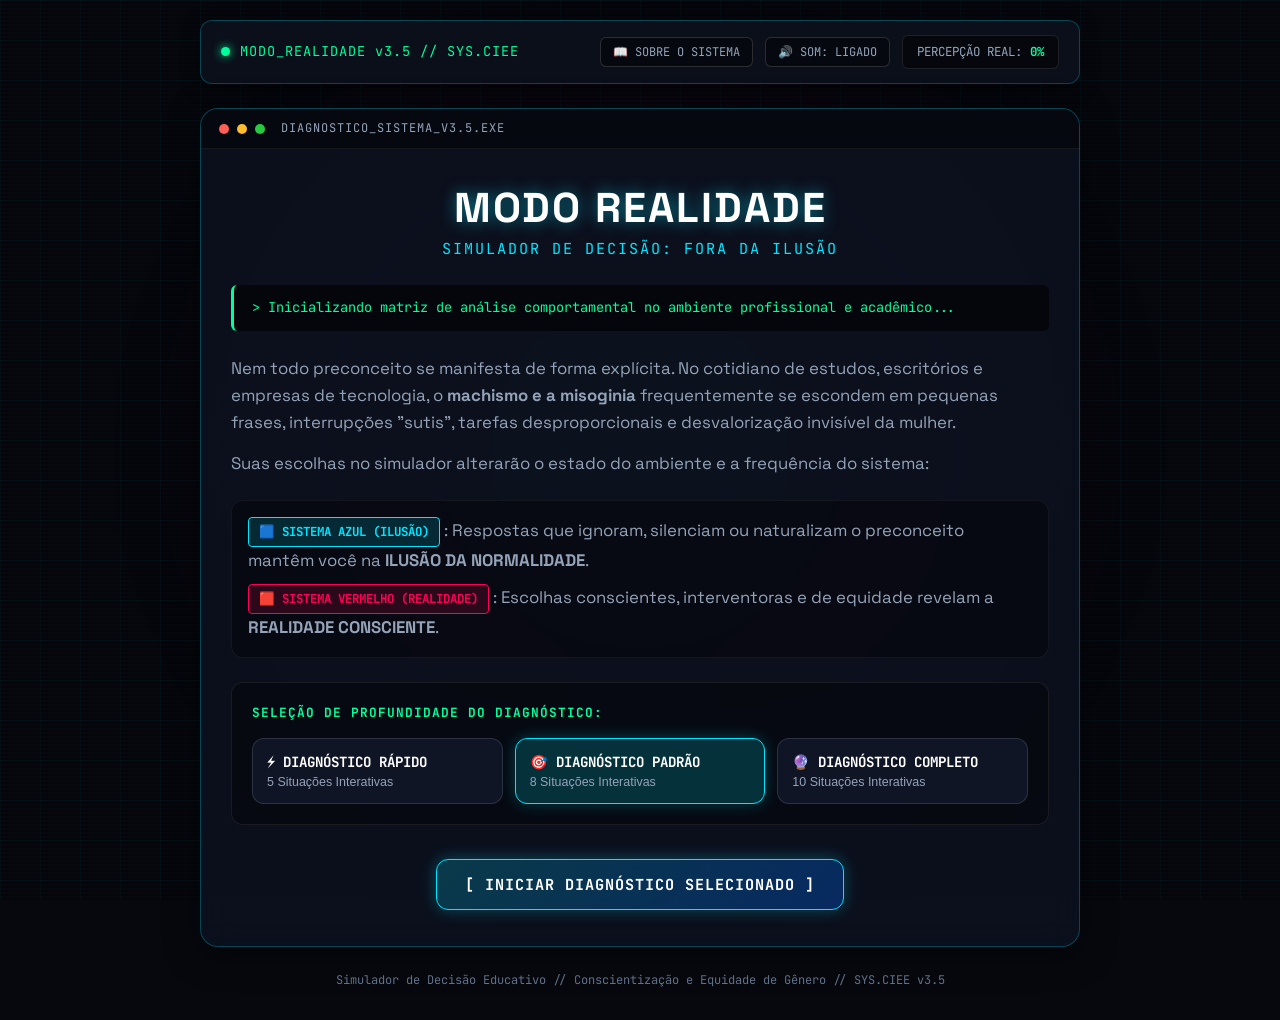
==== index.html @ 6f7c668b "Versão 1.0" ====
<!DOCTYPE html>
<html lang="pt-BR">
<head>
    <meta charset="UTF-8">
    <meta name="viewport" content="width=device-width, initial-scale=1.0">
    <title>Modo Realidade // Simulador de Decisão: Fora da Ilusão</title>
    <meta name="description" content="Simulador educativo de decisão sobre preconceito e violência de gênero no trabalho, estudo e tecnologia. Desperte sua percepção sobre atitudes invisíveis do cotidiano.">
    <!-- Google Fonts para tipografia cyber e leitura de alta precisão -->
    <link rel="preconnect" href="https://fonts.googleapis.com">
    <link rel="preconnect" href="https://fonts.gstatic.com" crossorigin>
    <link href="https://fonts.googleapis.com/css2?family=JetBrains+Mono:ital,wght@0,300;0,500;0,700;1,400&family=Space+Grotesk:wght@400;600;700&display=swap" rel="stylesheet">
    <link rel="stylesheet" href="style.css">
</head>
<body class="mode-default">
    <!-- Efeitos Especiais Cyber de Fundo: Grid Neon & Ambient Blur -->
    <div class="cyber-grid" aria-hidden="true"></div>
    <div class="scanlines" aria-hidden="true"></div>
    <div class="ambient-glow" id="ambientGlow" aria-hidden="true"></div>

    <!-- Container Principal do Sistema -->
    <div class="system-container">
        
        <!-- Barra Superior de Controle do Sistema -->
        <header class="system-header">
            <div class="system-brand">
                <span class="status-dot"></span>
                <span class="system-title">MODO_REALIDADE v3.5 // SYS.CIEE</span>
            </div>
            
            <div class="system-controls">
                <button id="docsToggleBtn" class="cyber-btn-sm docs-btn" title="Abrir Documentação do Sistema">
                    <span class="icon">📖</span> <span class="label">SOBRE O SISTEMA</span>
                </button>
                <button id="soundToggle" class="cyber-btn-sm" title="Alternar efeitos sonoros">
                    <span class="icon">🔊</span> <span id="soundLabel">SOM: LIGADO</span>
                </button>
                <div class="perception-meter-mini" title="Indicador em tempo real do nível de consciência">
                    <span class="meter-label">PERCEPÇÃO REAL:</span>
                    <span id="headerPerceptionVal" class="meter-value">0%</span>
                </div>
            </div>
        </header>

        <!-- TELA 1: TELA INICIAL / TERMINAL DE BOOT -->
        <section id="bootScreen" class="screen active">
            <div class="cyber-card intro-card">
                <div class="card-header-bar">
                    <span class="terminal-dot red"></span>
                    <span class="terminal-dot yellow"></span>
                    <span class="terminal-dot green"></span>
                    <span class="card-title-code">DIAGNOSTICO_SISTEMA_V3.5.EXE</span>
                </div>
                
                <div class="intro-body">
                    <div class="glitch-title-wrapper">
                        <h1 class="main-title">MODO REALIDADE</h1>
                        <p class="subtitle">SIMULADOR DE DECISÃO: FORA DA ILUSÃO</p>
                    </div>

                    <div class="terminal-log">
                        <p class="log-line typing-text" id="typewriterTarget">
                            > Inicializando matriz de análise comportamental no ambiente profissional e acadêmico...
                        </p>
                    </div>

                    <div class="intro-text">
                        <p>
                            Nem todo preconceito se manifesta de forma explícita. No cotidiano de estudos, escritórios e empresas de tecnologia, o <strong>machismo e a misoginia</strong> frequentemente se escondem em pequenas frases, interrupções "sutis", tarefas desproporcionais e desvalorização invisível da mulher.
                        </p>
                        <p>
                            Suas escolhas no simulador alterarão o estado do ambiente e a frequência do sistema:
                        </p>
                        <ul class="intro-rules-list">
                            <li><span class="badge-blue">🟦 SISTEMA AZUL (ILUSÃO)</span> : Respostas que ignoram, silenciam ou naturalizam o preconceito mantêm você na <strong>ILUSÃO DA NORMALIDADE</strong>.</li>
                            <li><span class="badge-red">🟥 SISTEMA VERMELHO (REALIDADE)</span> : Escolhas conscientes, interventoras e de equidade revelam a <strong>REALIDADE CONSCIENTE</strong>.</li>
                        </ul>
                    </div>

                    <!-- Seletor do Modo de Diagnóstico -->
                    <div class="mode-selector-wrapper">
                        <span class="selector-label">SELEÇÃO DE PROFUNDIDADE DO DIAGNÓSTICO:</span>
                        <div class="mode-options-grid">
                            <button class="mode-btn" data-count="5">
                                <span class="mode-title">⚡ DIAGNÓSTICO RÁPIDO</span>
                                <span class="mode-desc">5 Situações Interativas</span>
                            </button>
                            <button class="mode-btn active" data-count="8">
                                <span class="mode-title">🎯 DIAGNÓSTICO PADRÃO</span>
                                <span class="mode-desc">8 Situações Interativas</span>
                            </button>
                            <button class="mode-btn" data-count="10">
                                <span class="mode-title">🔮 DIAGNÓSTICO COMPLETO</span>
                                <span class="mode-desc">10 Situações Interativas</span>
                            </button>
                        </div>
                    </div>

                    <div class="action-wrapper">
                        <button id="startBtn" class="cyber-btn primary-btn glow-effect">
                            [ INICIAR DIAGNÓSTICO SELECIONADO ]
                        </button>
                    </div>
                </div>
            </div>
        </section>

        <!-- TELA 2: SEQUÊNCIA DE CENÁRIOS INTERATIVOS -->
        <section id="simulatorScreen" class="screen">
            <!-- Barra de Progresso Superior Detalhada -->
            <div class="scenario-progress-bar">
                <div class="progress-info">
                    <span id="scenarioTracker" class="tracker-badge">SITUAÇÃO 1 DE 8</span>
                    <span id="perceptionStatusText" class="perception-badge">NÍVEL DE PERCEPÇÃO ATUAL: 0%</span>
                </div>
                <div class="progress-track">
                    <div id="progressFill" class="progress-fill" style="width: 12.5%;"></div>
                </div>
            </div>

            <!-- Card Principal da Situação -->
            <div class="cyber-card scenario-card" id="scenarioCard">
                <div class="card-header-bar">
                    <span class="scenario-tag" id="scenarioCategory">#REUNIÃO_DE_TECH</span>
                    <span class="scenario-id" id="scenarioIdCode">SIM_CASE_01</span>
                </div>

                <div class="scenario-body">
                    <h2 class="scenario-title" id="scenarioTitle">Ideia Desvalorizada na Reunião</h2>
                    
                    <div class="context-box">
                        <span class="context-icon">👁️‍🗨️</span>
                        <p id="scenarioContext" class="context-text">
                            Carregando contexto...
                        </p>
                    </div>

                    <div class="problem-box">
                        <span class="problem-label">FALA / ATITUDE EM FOCO:</span>
                        <p id="scenarioSpeech" class="problem-speech">
                            Carregando fala problemática...
                        </p>
                    </div>

                    <div class="options-container">
                        <p class="options-instruction">COMO VOCÊ REAGE OU INTERPRETA ESTA SITUAÇÃO?</p>
                        <div id="optionsList" class="options-grid">
                            <!-- Inserido dinamicamente via JS -->
                        </div>
                    </div>
                </div>
            </div>

            <!-- Painel / Drawer de Feedback Imediato Refinado -->
            <div id="feedbackDrawer" class="feedback-drawer hidden" aria-live="polite">
                <div class="feedback-content">
                    <div class="feedback-header" id="feedbackHeader">
                        <span id="feedbackVerdictBadge" class="verdict-badge">SISTEMA ATUALIZADO</span>
                        <span id="feedbackConceptBadge" class="concept-badge">CONCEITO: MANSPLAINING</span>
                    </div>

                    <h3 id="feedbackTitle" class="feedback-title">Análise da Decisão</h3>
                    <p id="feedbackText" class="feedback-description">
                        Explicação detalhada...
                    </p>

                    <div class="concept-educational-box">
                        <div class="concept-educational-header">
                            <span class="concept-icon">💡</span>
                            <strong>ENTENDA O CONCEITO ENVOLVIDO:</strong>
                        </div>
                        <p id="feedbackConceptExplanation">Explicação do conceito...</p>
                    </div>

                    <div class="feedback-actions">
                        <button id="nextScenarioBtn" class="cyber-btn next-btn">
                            [ AVANÇAR PARA A PRÓXIMA SITUAÇÃO ➔ ]
                        </button>
                    </div>
                </div>
            </div>
        </section>

        <!-- TELA 3: RELATÓRIO FINAL DE CONSCIÊNCIA -->
        <section id="resultScreen" class="screen">
            <div class="cyber-card result-card">
                <div class="card-header-bar">
                    <span class="terminal-dot red"></span>
                    <span class="terminal-dot yellow"></span>
                    <span class="terminal-dot green"></span>
                    <span class="card-title-code">RELATORIO_FINAL_DE_CONSCIENCIA.LOG</span>
                </div>

                <div class="result-body">
                    <h2 class="result-main-title">DIAGNÓSTICO COMPLETO DO SISTEMA</h2>

                    <!-- Indicador Circular de Consciência -->
                    <div class="score-display-wrapper">
                        <div class="gauge-circle" id="gaugeCircle">
                            <div class="gauge-inner">
                                <span id="finalScoreVal" class="score-number">0%</span>
                                <span class="score-label">CONSCIÊNCIA REAL</span>
                            </div>
                        </div>
                        <div class="verdict-status-box">
                            <h3 id="finalVerdictTitle" class="verdict-title">CLASSIFICANDO...</h3>
                            <p id="finalVerdictSubtitle" class="verdict-subtitle">
                                Análise final do seu nível de percepção sobre machismo e discriminação invisível.
                            </p>
                        </div>
                    </div>

                    <!-- Frase de Impacto com Destaque Especial -->
                    <div class="impact-quote-box">
                        <span class="quote-icon">“</span>
                        <p id="impactQuote" class="quote-text">
                            "A mudança começa quando paramos de tratar o machismo sutil como algo normal."
                        </p>
                        <span class="quote-icon-end">”</span>
                    </div>

                    <!-- Resumo Elegante dos Conceitos Identificados -->
                    <div class="concepts-summary">
                        <h3>MAPA DE CONCEITOS ANALISADOS NESTE DIAGNÓSTICO:</h3>
                        <div class="concepts-grid" id="conceptsGrid">
                            <!-- Inserido dinamicamente via JS -->
                        </div>
                    </div>

                    <!-- Mensagem Educativa Final Construtiva -->
                    <div class="final-educational-message">
                        <h4>🌱 DIRETRIZES DE TRANSFORMAÇÃO NO DIA A DIA (ESTUDO & TRABALHO):</h4>
                        <ul>
                            <li><strong>Escute e credite:</strong> Garanta que a autoria de ideias femininas seja reconhecida publicamente sem apropriação.</li>
                            <li><strong>Intervenha no machismo recreativo:</strong> Não normalize piadas sexistas ou comentários condescendentes sob o pretexto de "humor".</li>
                            <li><strong>Elimine desvios de função por gênero:</strong> Alterne tarefas administrativas e de suporte de forma igual entre toda a equipe.</li>
                            <li><strong>Avalie por competência real:</strong> Não reduza o mérito de mulheres a "cotas" ou suposições sobre vida pessoal e maternidade.</li>
                        </ul>
                    </div>

                    <div class="result-actions">
                        <button id="restartBtn" class="cyber-btn primary-btn glow-effect">
                            [ 🔄 REINICIAR NOVO DIAGNÓSTICO ]
                        </button>
                        <button id="copySummaryBtn" class="cyber-btn secondary-btn">
                            [ 📋 COPIAR SÍNTESE EDUCATIVA ]
                        </button>
                        <button id="docsResultBtn" class="cyber-btn secondary-btn">
                            [ 📜 DOCUMENTAÇÃO DO PROJETO ]
                        </button>
                    </div>
                </div>
            </div>
        </section>

        <!-- Rodapé do Sistema -->
        <footer class="system-footer">
            <p>Simulador de Decisão Educativo // Conscientização e Equidade de Gênero // SYS.CIEE v3.5</p>
        </footer>

    </div>

    <!-- MODAL DE DOCUMENTAÇÃO INTERNA DO SISTEMA -->
    <div id="docsModal" class="docs-modal-overlay hidden" role="dialog" aria-labelledby="docsModalTitle" aria-modal="true">
        <div class="cyber-card docs-card">
            <div class="card-header-bar">
                <span class="terminal-dot red"></span>
                <span class="terminal-dot yellow"></span>
                <span class="terminal-dot green"></span>
                <span class="card-title-code" id="docsModalTitle">SYS_DOC // DOCUMENTACAO_INTERNA_DO_PROJETO.SYS</span>
                <button id="closeDocsHeaderBtn" class="close-header-btn" title="Fechar documentação">&times;</button>
            </div>

            <div class="docs-body">
                <div class="docs-title-wrapper">
                    <h2 class="docs-main-title">ARQUITETURA & MATRIZ DO SISTEMA</h2>
                    <p class="docs-subtitle">Documentação autoral embutida no simulador interativo Modo Realidade</p>
                </div>

                <div class="docs-grid-container">
                    
                    <!-- Bloco 1: Visão Geral -->
                    <article class="doc-block">
                        <div class="doc-block-header">
                            <span class="doc-icon">🌐</span>
                            <h3>Visão Geral do Projeto</h3>
                        </div>
                        <p class="doc-text">
                            Modo Realidade é um simulador de decisão interativo criado para conscientizar sobre machismo, misoginia e violências invisíveis contra mulheres em contextos de estudo, trabalho e tecnologia. O projeto propõe uma experiência digital em que cada escolha do usuário revela como atitudes aparentemente comuns podem esconder preconceitos naturalizados.
                        </p>
                    </article>

                    <!-- Bloco 2: Tema e Justificativa -->
                    <article class="doc-block">
                        <div class="doc-block-header">
                            <span class="doc-icon">⚖️</span>
                            <h3>Tema e Justificativa</h3>
                        </div>
                        <p class="doc-text">
                            O projeto aborda o combate à violência de gênero com foco em machismo, misoginia e formas sutis de desvalorização da mulher. A proposta foi construída para mostrar que nem toda violência aparece de forma explícita; muitas vezes ela se manifesta em interrupções constantes, descrédito profissional, piadas naturalizadas, exclusão simbólica e outros comportamentos invisibilizados no cotidiano.
                        </p>
                    </article>

                    <!-- Bloco 3: Conceito Criativo -->
                    <article class="doc-block">
                        <div class="doc-block-header">
                            <span class="doc-icon">💡</span>
                            <h3>Conceito Criativo</h3>
                        </div>
                        <p class="doc-text">
                            A experiência utiliza a lógica de ilusão versus realidade para representar o processo de perceber ou ignorar o preconceito. A inspiração visual e simbólica dialoga com universos de ficção científica e com a ideia de despertar para aquilo que antes parecia normal. O foco não está na referência cinematográfica em si, mas no uso dessa metáfora para gerar reflexão.
                        </p>
                    </article>

                    <!-- Bloco 4: Funcionamento do Simulador -->
                    <article class="doc-block">
                        <div class="doc-block-header">
                            <span class="doc-icon">⚙️</span>
                            <h3>Como o Sistema Funciona</h3>
                        </div>
                        <p class="doc-text">
                            O usuário passa por situações interativas baseadas em contextos reais de convivência, estudo e trabalho. Em cada etapa, deve interpretar ou reagir a uma atitude problemática. As escolhas feitas alteram o estado visual do sistema e influenciam o nível de percepção apresentado ao final da experiência.
                        </p>
                    </article>

                    <!-- Bloco 5: Significado das Cores -->
                    <article class="doc-block">
                        <div class="doc-block-header">
                            <span class="doc-icon">🎨</span>
                            <h3>Leitura do Sistema</h3>
                        </div>
                        <p class="doc-text">
                            Azul representa ilusão, naturalização ou leitura distorcida da situação, quando o preconceito não é reconhecido. Vermelho representa realidade, consciência crítica e identificação do problema. Essas cores funcionam como parte da narrativa visual do sistema e ajudam a reforçar o impacto das decisões do usuário.
                        </p>
                    </article>

                    <!-- Bloco 6: Tecnologias e Construção -->
                    <article class="doc-block">
                        <div class="doc-block-header">
                            <span class="doc-icon">💻</span>
                            <h3>Estrutura e Desenvolvimento</h3>
                        </div>
                        <p class="doc-text">
                            O projeto foi construído como um site interativo, com foco em acessibilidade visual, clareza da navegação e resposta imediata às escolhas do usuário. A estrutura combina conteúdo educativo, interface temática e lógica de progressão para transformar reflexão em experiência.
                        </p>
                    </article>

                    <!-- Bloco 7: Objetivo Educativo -->
                    <article class="doc-block">
                        <div class="doc-block-header">
                            <span class="doc-icon">🌱</span>
                            <h3>Objetivo Educativo</h3>
                        </div>
                        <p class="doc-text">
                            O simulador não busca punir o usuário, mas estimular a percepção crítica sobre atitudes que muitas vezes são tratadas como normais. A proposta incentiva empatia, escuta, reconhecimento de padrões de machismo e valorização de ambientes mais respeitosos e igualitários.
                        </p>
                    </article>

                    <!-- Bloco 8: Público-Alvo -->
                    <article class="doc-block">
                        <div class="doc-block-header">
                            <span class="doc-icon">🎯</span>
                            <h3>Público-Alvo</h3>
                        </div>
                        <p class="doc-text">
                            O projeto foi pensado para jovens, estudantes, aprendizes e público geral, especialmente pessoas inseridas em ambientes educacionais, profissionais e tecnológicos. A linguagem foi construída para ser clara, direta e acessível, sem perder a força da mensagem.
                        </p>
                    </article>

                    <!-- Bloco 9: Próximos Passos -->
                    <article class="doc-block">
                        <div class="doc-block-header">
                            <span class="doc-icon">🚀</span>
                            <h3>Evolução do Projeto</h3>
                        </div>
                        <p class="doc-text">
                            Como continuidade, o projeto pode receber novas situações, melhorias de acessibilidade, publicação online e integração com plataformas de apresentação e portfólio. A proposta também pode ser expandida para ações educativas em escolas, grupos de aprendizagem e ambientes corporativos.
                        </p>
                    </article>

                    <!-- Bloco 10: Créditos / Equipe -->
                    <article class="doc-block full-width">
                        <div class="doc-block-header">
                            <span class="doc-icon">👥</span>
                            <h3>Equipe e Produção</h3>
                        </div>
                        <p class="doc-text">
                            Projeto desenvolvido em grupo como proposta autoral de conscientização digital sobre violência de gênero. O conteúdo, a estrutura narrativa e a curadoria visual foram organizados para criar uma experiência interativa educativa e coerente com o tema.
                        </p>
                    </article>

                </div>

                <div class="docs-actions">
                    <button id="closeDocsBtn" class="cyber-btn primary-btn glow-effect">
                        [ ✖ FECHAR DOCUMENTAÇÃO DO SISTEMA ]
                    </button>
                </div>
            </div>
        </div>
    </div>

    <!-- Notificação Toast -->
    <div id="toast" class="toast hidden" role="status"></div>

    <script src="script.js"></script>
</body>
</html>
---- style.css ----
/* ==========================================================================
   MODO REALIDADE // SIMULADOR DE DECISÃO v3.5
   Estilo Futurista / Terminal / Interface Cyber & Painel de Documentação
   ========================================================================== */

/* --------------------------------------------------------------------------
   1. VARIÁVEIS DE DESIGN & TOKENS DE COR
   -------------------------------------------------------------------------- */
:root {
    /* Cores de Fundo & Superfícies */
    --bg-dark: #06080e;
    --bg-card: rgba(13, 18, 31, 0.88);
    --bg-card-border: rgba(0, 229, 255, 0.25);
    --bg-input: rgba(18, 26, 43, 0.9);
    
    /* Paleta Cyber System (Verde Matrix Cyber) */
    --accent-cyber: #00ff9d;
    --accent-cyber-glow: rgba(0, 255, 157, 0.4);
    
    /* Paleta ILUSÃO (Azul/Ciano - Normalização do Preconceito) */
    --accent-illusion: #00e5ff;
    --accent-illusion-deep: #0066ff;
    --accent-illusion-glow: rgba(0, 229, 255, 0.35);

    /* Paleta REALIDADE (Vermelho/Carmesim Neon - Consciência Crítica) */
    --accent-reality: #ff0055;
    --accent-reality-deep: #cc0033;
    --accent-reality-glow: rgba(255, 0, 85, 0.45);

    /* Alertas e Status */
    --color-warning: #ffb700;
    --color-success: #00ff9d;

    /* Tipografia e Cores de Texto */
    --font-mono: 'JetBrains Mono', monospace;
    --font-sans: 'Space Grotesk', system-ui, -apple-system, sans-serif;
    --text-primary: #f1f5f9;
    --text-secondary: #94a3b8;
    --text-muted: #64748b;

    /* Sombras e Transições */
    --radius-sm: 6px;
    --radius-md: 12px;
    --radius-lg: 18px;
    --transition-fast: 0.2s ease;
    --transition-normal: 0.35s cubic-bezier(0.16, 1, 0.3, 1);
}

/* Modo Dinâmico do Ambiente */
body.mode-illusion {
    --active-glow-color: var(--accent-illusion);
    --active-glow-bg: rgba(0, 229, 255, 0.12);
}

body.mode-reality {
    --active-glow-color: var(--accent-reality);
    --active-glow-bg: rgba(255, 0, 85, 0.15);
}

/* --------------------------------------------------------------------------
   2. RESET & EFEITOS DE SEGUNDO PLANO
   -------------------------------------------------------------------------- */
*, *::before, *::after {
    box-sizing: border-box;
    margin: 0;
    padding: 0;
}

html, body {
    width: 100%;
    min-height: 100vh;
    background-color: var(--bg-dark);
    color: var(--text-primary);
    font-family: var(--font-sans);
    line-height: 1.6;
    overflow-x: hidden;
}

/* Grid Cyber e Scanlines */
.cyber-grid {
    position: fixed;
    top: 0;
    left: 0;
    width: 100vw;
    height: 100vh;
    background-image: 
        linear-gradient(rgba(0, 229, 255, 0.035) 1px, transparent 1px),
        linear-gradient(90deg, rgba(0, 229, 255, 0.035) 1px, transparent 1px);
    background-size: 40px 40px;
    pointer-events: none;
    z-index: 1;
}

.scanlines {
    position: fixed;
    top: 0;
    left: 0;
    width: 100vw;
    height: 100vh;
    background: linear-gradient(
        to bottom,
        rgba(255,255,255,0),
        rgba(255,255,255,0) 50%,
        rgba(0, 0, 0, 0.28) 50%,
        rgba(0, 0, 0, 0.28)
    );
    background-size: 100% 4px;
    pointer-events: none;
    z-index: 2;
    opacity: 0.75;
}

.ambient-glow {
    position: fixed;
    top: 50%;
    left: 50%;
    transform: translate(-50%, -50%);
    width: 75vw;
    height: 75vh;
    background: radial-gradient(circle, rgba(0, 229, 255, 0.1) 0%, rgba(255, 0, 85, 0.05) 50%, transparent 80%);
    pointer-events: none;
    z-index: 0;
    transition: background var(--transition-normal);
    filter: blur(70px);
}

body.mode-illusion .ambient-glow {
    background: radial-gradient(circle, rgba(0, 229, 255, 0.28) 0%, rgba(0, 102, 255, 0.12) 60%, transparent 85%);
}

body.mode-reality .ambient-glow {
    background: radial-gradient(circle, rgba(255, 0, 85, 0.32) 0%, rgba(204, 0, 51, 0.15) 60%, transparent 85%);
}

/* --------------------------------------------------------------------------
   3. LAYOUT PRINCIPAL
   -------------------------------------------------------------------------- */
.system-container {
    position: relative;
    z-index: 10;
    max-width: 920px;
    margin: 0 auto;
    padding: 20px;
    min-height: 100vh;
    display: flex;
    flex-direction: column;
    justify-content: space-between;
}

/* Header */
.system-header {
    display: flex;
    justify-content: space-between;
    align-items: center;
    padding: 14px 20px;
    background: rgba(13, 18, 31, 0.8);
    border: 1px solid var(--bg-card-border);
    border-radius: var(--radius-md);
    backdrop-filter: blur(12px);
    margin-bottom: 24px;
    box-shadow: 0 4px 20px rgba(0,0,0,0.4);
}

.system-brand {
    display: flex;
    align-items: center;
    gap: 10px;
    font-family: var(--font-mono);
    font-size: 0.85rem;
    color: var(--accent-cyber);
    letter-spacing: 1px;
}

.status-dot {
    width: 9px;
    height: 9px;
    background-color: var(--accent-cyber);
    border-radius: 50%;
    box-shadow: 0 0 10px var(--accent-cyber);
    animation: blinkPulse 2s infinite;
}

@keyframes blinkPulse {
    0%, 100% { opacity: 1; }
    50% { opacity: 0.3; }
}

.system-controls {
    display: flex;
    align-items: center;
    gap: 12px;
}

.perception-meter-mini {
    display: flex;
    align-items: center;
    gap: 8px;
    background: rgba(0,0,0,0.5);
    padding: 6px 14px;
    border-radius: var(--radius-sm);
    border: 1px solid rgba(255,255,255,0.1);
    font-family: var(--font-mono);
    font-size: 0.78rem;
}

.meter-label {
    color: var(--text-secondary);
}

.meter-value {
    color: var(--accent-cyber);
    font-weight: 700;
}

.docs-btn {
    border-color: var(--accent-illusion);
    color: var(--accent-illusion);
}

.docs-btn:hover {
    background: rgba(0, 229, 255, 0.15);
    box-shadow: 0 0 12px rgba(0, 229, 255, 0.3);
}

/* --------------------------------------------------------------------------
   4. CARDS CYBER & GLASSMORPHISM
   -------------------------------------------------------------------------- */
.cyber-card {
    background: var(--bg-card);
    border: 1px solid var(--bg-card-border);
    border-radius: var(--radius-lg);
    backdrop-filter: blur(16px);
    box-shadow: 0 8px 32px rgba(0, 0, 0, 0.5), inset 0 0 15px rgba(0, 229, 255, 0.02);
    overflow: hidden;
    transition: border-color var(--transition-normal), box-shadow var(--transition-normal);
}

body.mode-illusion .cyber-card {
    border-color: var(--accent-illusion);
    box-shadow: 0 0 25px rgba(0, 229, 255, 0.18), inset 0 0 15px rgba(0, 229, 255, 0.05);
}

body.mode-reality .cyber-card {
    border-color: var(--accent-reality);
    box-shadow: 0 0 25px rgba(255, 0, 85, 0.22), inset 0 0 15px rgba(255, 0, 85, 0.05);
}

.card-header-bar {
    display: flex;
    align-items: center;
    gap: 8px;
    padding: 10px 18px;
    background: rgba(0, 0, 0, 0.45);
    border-bottom: 1px solid rgba(255, 255, 255, 0.06);
    font-family: var(--font-mono);
    font-size: 0.75rem;
    color: var(--text-muted);
}

.terminal-dot {
    width: 10px;
    height: 10px;
    border-radius: 50%;
}
.terminal-dot.red { background: #ff5f56; }
.terminal-dot.yellow { background: #ffbd2e; }
.terminal-dot.green { background: #27c93f; }

.card-title-code {
    margin-left: 8px;
    letter-spacing: 1px;
    color: var(--text-secondary);
}

.close-header-btn {
    margin-left: auto;
    background: transparent;
    border: none;
    color: var(--text-secondary);
    font-size: 1.2rem;
    cursor: pointer;
    line-height: 1;
    padding: 0 4px;
    transition: color var(--transition-fast);
}

.close-header-btn:hover {
    color: var(--accent-reality);
}

/* --------------------------------------------------------------------------
   5. GERENCIAMENTO DE TELAS (SWITCHER)
   -------------------------------------------------------------------------- */
.screen {
    display: none;
    opacity: 0;
    transform: translateY(12px);
    transition: opacity var(--transition-normal), transform var(--transition-normal);
}

.screen.active {
    display: block;
    opacity: 1;
    transform: translateY(0);
}

/* --------------------------------------------------------------------------
   6. TELA 1: INTRODUÇÃO & SELETOR DE MODO
   -------------------------------------------------------------------------- */
.intro-body {
    padding: 36px 30px;
    display: flex;
    flex-direction: column;
    gap: 24px;
}

.glitch-title-wrapper {
    text-align: center;
}

.main-title {
    font-family: var(--font-sans);
    font-size: 2.6rem;
    font-weight: 700;
    letter-spacing: 2px;
    color: #ffffff;
    text-shadow: 0 0 15px rgba(0, 229, 255, 0.5);
    line-height: 1.1;
}

.subtitle {
    font-family: var(--font-mono);
    font-size: 0.95rem;
    color: var(--accent-illusion);
    letter-spacing: 2px;
    margin-top: 6px;
}

.terminal-log {
    background: rgba(0, 0, 0, 0.6);
    border-left: 3px solid var(--accent-cyber);
    padding: 12px 18px;
    border-radius: var(--radius-sm);
    font-family: var(--font-mono);
    font-size: 0.85rem;
    color: var(--accent-cyber);
}

.intro-text {
    color: var(--text-secondary);
    font-size: 1.05rem;
    display: flex;
    flex-direction: column;
    gap: 14px;
}

.intro-rules-list {
    list-style: none;
    display: flex;
    flex-direction: column;
    gap: 10px;
    margin-top: 10px;
    background: rgba(0, 0, 0, 0.35);
    padding: 16px;
    border-radius: var(--radius-md);
    border: 1px solid rgba(255, 255, 255, 0.05);
}

.badge-blue {
    display: inline-block;
    padding: 4px 10px;
    background: rgba(0, 229, 255, 0.15);
    color: var(--accent-illusion);
    border: 1px solid var(--accent-illusion);
    border-radius: 4px;
    font-family: var(--font-mono);
    font-size: 0.78rem;
    font-weight: bold;
}

.badge-red {
    display: inline-block;
    padding: 4px 10px;
    background: rgba(255, 0, 85, 0.15);
    color: var(--accent-reality);
    border: 1px solid var(--accent-reality);
    border-radius: 4px;
    font-family: var(--font-mono);
    font-size: 0.78rem;
    font-weight: bold;
}

.mode-selector-wrapper {
    background: rgba(0, 0, 0, 0.4);
    padding: 20px;
    border-radius: var(--radius-md);
    border: 1px solid rgba(255, 255, 255, 0.08);
    display: flex;
    flex-direction: column;
    gap: 14px;
}

.selector-label {
    font-family: var(--font-mono);
    font-size: 0.8rem;
    color: var(--accent-cyber);
    letter-spacing: 1px;
    font-weight: 700;
}

.mode-options-grid {
    display: grid;
    grid-template-columns: repeat(auto-fit, minmax(220px, 1fr));
    gap: 12px;
}

.mode-btn {
    background: rgba(18, 26, 43, 0.8);
    border: 1px solid rgba(255, 255, 255, 0.12);
    border-radius: var(--radius-md);
    padding: 14px;
    cursor: pointer;
    text-align: left;
    display: flex;
    flex-direction: column;
    gap: 4px;
    transition: all var(--transition-fast);
    color: var(--text-primary);
}

.mode-btn:hover {
    border-color: var(--accent-illusion);
    background: rgba(0, 229, 255, 0.08);
    transform: translateY(-2px);
}

.mode-btn.active {
    background: rgba(0, 229, 255, 0.18);
    border-color: var(--accent-illusion);
    box-shadow: 0 0 15px rgba(0, 229, 255, 0.25);
}

.mode-title {
    font-family: var(--font-mono);
    font-size: 0.88rem;
    font-weight: 700;
    color: #ffffff;
}

.mode-desc {
    font-size: 0.78rem;
    color: var(--text-secondary);
}

.action-wrapper {
    display: flex;
    justify-content: center;
    margin-top: 10px;
}

/* --------------------------------------------------------------------------
   7. BOTÕES FUTURISTAS CYBER
   -------------------------------------------------------------------------- */
.cyber-btn {
    font-family: var(--font-mono);
    font-size: 0.95rem;
    font-weight: 700;
    padding: 14px 28px;
    border-radius: var(--radius-md);
    cursor: pointer;
    transition: all var(--transition-fast);
    border: 1px solid transparent;
    display: inline-flex;
    align-items: center;
    justify-content: center;
    gap: 10px;
    text-decoration: none;
    text-transform: uppercase;
    letter-spacing: 1px;
}

.primary-btn {
    background: linear-gradient(135deg, rgba(0, 229, 255, 0.2) 0%, rgba(0, 102, 255, 0.3) 100%);
    color: #ffffff;
    border-color: var(--accent-illusion);
    box-shadow: 0 0 15px rgba(0, 229, 255, 0.3);
}

.primary-btn:hover {
    background: linear-gradient(135deg, rgba(0, 229, 255, 0.4) 0%, rgba(0, 102, 255, 0.5) 100%);
    box-shadow: 0 0 25px rgba(0, 229, 255, 0.6);
    transform: translateY(-2px);
}

.secondary-btn {
    background: rgba(255, 255, 255, 0.05);
    color: var(--text-primary);
    border-color: rgba(255, 255, 255, 0.2);
}

.secondary-btn:hover {
    background: rgba(255, 255, 255, 0.12);
    border-color: var(--text-primary);
    transform: translateY(-2px);
}

.cyber-btn-sm {
    font-family: var(--font-mono);
    font-size: 0.75rem;
    padding: 6px 12px;
    background: rgba(0,0,0,0.4);
    border: 1px solid rgba(255,255,255,0.15);
    color: var(--text-secondary);
    border-radius: var(--radius-sm);
    cursor: pointer;
    transition: all var(--transition-fast);
}

.cyber-btn-sm:hover {
    color: #ffffff;
    border-color: var(--accent-cyber);
}

/* --------------------------------------------------------------------------
   8. TELA 2: BARRA DE PROGRESSO & CENÁRIOS INTERATIVOS
   -------------------------------------------------------------------------- */
.scenario-progress-bar {
    margin-bottom: 20px;
    background: rgba(13, 18, 31, 0.8);
    padding: 14px 20px;
    border-radius: var(--radius-md);
    border: 1px solid rgba(255, 255, 255, 0.08);
    backdrop-filter: blur(10px);
}

.progress-info {
    display: flex;
    justify-content: space-between;
    align-items: center;
    font-family: var(--font-mono);
    font-size: 0.8rem;
    color: var(--text-secondary);
    margin-bottom: 8px;
    flex-wrap: wrap;
    gap: 8px;
}

.tracker-badge {
    color: var(--accent-cyber);
    font-weight: bold;
}

.perception-badge {
    color: var(--text-primary);
    background: rgba(0,0,0,0.4);
    padding: 2px 8px;
    border-radius: 4px;
    border: 1px solid rgba(255,255,255,0.08);
}

.progress-track {
    width: 100%;
    height: 9px;
    background: rgba(0, 0, 0, 0.6);
    border-radius: 5px;
    overflow: hidden;
    border: 1px solid rgba(255, 255, 255, 0.08);
}

.progress-fill {
    height: 100%;
    background: linear-gradient(90deg, var(--accent-illusion) 0%, var(--accent-reality) 100%);
    transition: width 0.5s cubic-bezier(0.16, 1, 0.3, 1);
    box-shadow: 0 0 12px var(--accent-illusion);
}

/* Conteúdo do Cenário */
.scenario-tag {
    font-family: var(--font-mono);
    color: var(--accent-cyber);
    font-weight: 700;
}

.scenario-id {
    margin-left: auto;
    font-family: var(--font-mono);
    color: var(--text-muted);
}

.scenario-body {
    padding: 28px 24px;
    display: flex;
    flex-direction: column;
    gap: 20px;
}

.scenario-title {
    font-size: 1.5rem;
    color: #ffffff;
    font-weight: 700;
}

.context-box {
    display: flex;
    gap: 14px;
    background: rgba(0, 0, 0, 0.35);
    padding: 16px;
    border-radius: var(--radius-md);
    border-left: 4px solid var(--accent-illusion);
}

.context-icon {
    font-size: 1.2rem;
}

.context-text {
    font-size: 0.98rem;
    color: var(--text-primary);
}

.problem-box {
    background: rgba(255, 183, 0, 0.06);
    border: 1px dashed rgba(255, 183, 0, 0.35);
    padding: 16px;
    border-radius: var(--radius-md);
}

.problem-label {
    display: block;
    font-family: var(--font-mono);
    font-size: 0.75rem;
    color: var(--color-warning);
    margin-bottom: 6px;
    letter-spacing: 1px;
}

.problem-speech {
    font-size: 1.05rem;
    font-style: italic;
    color: #ffffff;
}

/* Opções de Escolha */
.options-container {
    display: flex;
    flex-direction: column;
    gap: 12px;
    margin-top: 10px;
}

.options-instruction {
    font-family: var(--font-mono);
    font-size: 0.78rem;
    color: var(--text-secondary);
    letter-spacing: 1px;
}

.options-grid {
    display: flex;
    flex-direction: column;
    gap: 12px;
}

.option-card {
    background: rgba(18, 26, 43, 0.8);
    border: 1px solid rgba(255, 255, 255, 0.1);
    padding: 16px 20px;
    border-radius: var(--radius-md);
    cursor: pointer;
    transition: all var(--transition-fast);
    display: flex;
    align-items: flex-start;
    gap: 14px;
    text-align: left;
    color: var(--text-primary);
}

.option-card:hover {
    background: rgba(0, 229, 255, 0.08);
    border-color: var(--accent-illusion);
    transform: translateX(4px);
    box-shadow: 0 4px 15px rgba(0, 229, 255, 0.15);
}

.option-card:focus-visible {
    outline: 2px solid var(--accent-illusion);
    outline-offset: 2px;
}

.option-key {
    font-family: var(--font-mono);
    font-weight: 700;
    color: var(--accent-illusion);
    background: rgba(0, 229, 255, 0.1);
    padding: 4px 10px;
    border-radius: var(--radius-sm);
    font-size: 0.85rem;
    flex-shrink: 0;
}

.option-text {
    font-size: 0.95rem;
    line-height: 1.5;
}

/* --------------------------------------------------------------------------
   9. DRAWER DE FEEDBACK IMEDIATO
   -------------------------------------------------------------------------- */
.feedback-drawer {
    margin-top: 24px;
    background: rgba(10, 15, 26, 0.96);
    border-radius: var(--radius-lg);
    border: 2px solid var(--accent-cyber);
    backdrop-filter: blur(20px);
    padding: 24px;
    box-shadow: 0 0 35px rgba(0, 0, 0, 0.8);
    animation: drawerSlideUp 0.4s cubic-bezier(0.16, 1, 0.3, 1);
}

@keyframes drawerSlideUp {
    from {
        opacity: 0;
        transform: translateY(20px);
    }
    to {
        opacity: 1;
        transform: translateY(0);
    }
}

.feedback-drawer.hidden {
    display: none;
}

.feedback-drawer.illusion-verdict {
    border-color: var(--accent-illusion);
    box-shadow: 0 0 30px rgba(0, 229, 255, 0.35);
}

.feedback-drawer.reality-verdict {
    border-color: var(--accent-reality);
    box-shadow: 0 0 30px rgba(255, 0, 85, 0.45);
}

.feedback-header {
    display: flex;
    flex-wrap: wrap;
    gap: 10px;
    margin-bottom: 14px;
    align-items: center;
}

.verdict-badge {
    font-family: var(--font-mono);
    font-size: 0.82rem;
    font-weight: 700;
    padding: 6px 14px;
    border-radius: 4px;
    text-transform: uppercase;
    letter-spacing: 1px;
}

.feedback-drawer.illusion-verdict .verdict-badge {
    background: rgba(0, 229, 255, 0.2);
    color: var(--accent-illusion);
    border: 1px solid var(--accent-illusion);
}

.feedback-drawer.reality-verdict .verdict-badge {
    background: rgba(255, 0, 85, 0.2);
    color: var(--accent-reality);
    border: 1px solid var(--accent-reality);
}

.concept-badge {
    font-family: var(--font-mono);
    font-size: 0.8rem;
    padding: 6px 14px;
    background: rgba(255, 255, 255, 0.08);
    color: var(--text-secondary);
    border-radius: 4px;
    border: 1px solid rgba(255, 255, 255, 0.1);
}

.feedback-title {
    font-size: 1.3rem;
    color: #ffffff;
    margin-bottom: 12px;
    line-height: 1.3;
}

.feedback-description {
    font-size: 1rem;
    color: var(--text-primary);
    margin-bottom: 18px;
    line-height: 1.6;
}

.concept-educational-box {
    background: rgba(0, 0, 0, 0.45);
    padding: 16px;
    border-radius: var(--radius-md);
    border-left: 4px solid var(--accent-cyber);
    margin-bottom: 22px;
    font-size: 0.92rem;
    color: var(--text-secondary);
}

.concept-educational-header {
    display: flex;
    align-items: center;
    gap: 8px;
    margin-bottom: 6px;
}

.concept-educational-header strong {
    color: var(--accent-cyber);
    font-family: var(--font-mono);
    font-size: 0.82rem;
    letter-spacing: 1px;
}

.next-btn {
    width: 100%;
    background: linear-gradient(135deg, rgba(0, 255, 157, 0.25) 0%, rgba(0, 200, 120, 0.45) 100%);
    border-color: var(--accent-cyber);
    color: #ffffff;
    box-shadow: 0 0 18px rgba(0, 255, 157, 0.35);
}

.next-btn:hover {
    background: linear-gradient(135deg, rgba(0, 255, 157, 0.45) 0%, rgba(0, 200, 120, 0.65) 100%);
    box-shadow: 0 0 28px rgba(0, 255, 157, 0.55);
}

/* --------------------------------------------------------------------------
   10. TELA 3: RELATÓRIO FINAL DE CONSCIÊNCIA
   -------------------------------------------------------------------------- */
.result-body {
    padding: 36px 28px;
    display: flex;
    flex-direction: column;
    gap: 28px;
}

.result-main-title {
    text-align: center;
    font-family: var(--font-mono);
    font-size: 1.4rem;
    color: var(--accent-cyber);
    letter-spacing: 2px;
}

.score-display-wrapper {
    display: flex;
    align-items: center;
    justify-content: center;
    gap: 32px;
    flex-wrap: wrap;
    background: rgba(0, 0, 0, 0.45);
    padding: 28px;
    border-radius: var(--radius-lg);
    border: 1px solid rgba(255, 255, 255, 0.1);
}

.gauge-circle {
    width: 150px;
    height: 150px;
    border-radius: 50%;
    background: conic-gradient(var(--accent-reality) 0deg, rgba(255,255,255,0.1) 0deg);
    display: flex;
    align-items: center;
    justify-content: center;
    padding: 10px;
    box-shadow: 0 0 30px rgba(0, 0, 0, 0.7);
    transition: background 1s ease;
}

.gauge-inner {
    width: 100%;
    height: 100%;
    background: var(--bg-dark);
    border-radius: 50%;
    display: flex;
    flex-direction: column;
    align-items: center;
    justify-content: center;
}

.score-number {
    font-family: var(--font-mono);
    font-size: 2.4rem;
    font-weight: 700;
    color: #ffffff;
    line-height: 1;
}

.score-label {
    font-family: var(--font-mono);
    font-size: 0.62rem;
    color: var(--text-muted);
    margin-top: 4px;
    text-align: center;
    letter-spacing: 1px;
}

.verdict-status-box {
    max-width: 400px;
}

.verdict-title {
    font-size: 1.5rem;
    color: var(--accent-cyber);
    margin-bottom: 8px;
    line-height: 1.2;
}

.verdict-subtitle {
    font-size: 0.98rem;
    color: var(--text-secondary);
    line-height: 1.5;
}

.impact-quote-box {
    position: relative;
    background: rgba(0, 229, 255, 0.06);
    border: 1px solid var(--accent-illusion);
    border-radius: var(--radius-md);
    padding: 24px 32px;
    text-align: center;
    box-shadow: 0 0 20px rgba(0, 229, 255, 0.15);
}

.quote-icon, .quote-icon-end {
    font-family: var(--font-sans);
    font-size: 2.2rem;
    color: var(--accent-illusion);
    opacity: 0.6;
    line-height: 0;
}

.quote-text {
    font-size: 1.18rem;
    font-style: italic;
    color: #ffffff;
    font-weight: 600;
    margin: 8px 0;
}

.concepts-summary h3 {
    font-family: var(--font-mono);
    font-size: 0.85rem;
    color: var(--text-secondary);
    margin-bottom: 14px;
    letter-spacing: 1px;
}

.concepts-grid {
    display: grid;
    grid-template-columns: repeat(auto-fit, minmax(240px, 1fr));
    gap: 12px;
}

.concept-item-card {
    background: rgba(18, 26, 43, 0.75);
    padding: 14px 16px;
    border-radius: var(--radius-sm);
    border: 1px solid rgba(255, 255, 255, 0.1);
    font-size: 0.88rem;
    display: flex;
    flex-direction: column;
    justify-content: space-between;
    gap: 6px;
}

.concept-item-card strong {
    color: var(--accent-cyber);
    font-family: var(--font-mono);
    font-size: 0.78rem;
}

.final-educational-message {
    background: rgba(0, 0, 0, 0.5);
    padding: 22px;
    border-radius: var(--radius-md);
    border-left: 4px solid var(--accent-cyber);
}

.final-educational-message h4 {
    font-family: var(--font-mono);
    font-size: 0.9rem;
    color: var(--accent-cyber);
    margin-bottom: 14px;
    letter-spacing: 1px;
}

.final-educational-message ul {
    list-style-type: none;
    display: flex;
    flex-direction: column;
    gap: 12px;
    font-size: 0.95rem;
    color: var(--text-secondary);
}

.final-educational-message li strong {
    color: #ffffff;
}

.result-actions {
    display: flex;
    gap: 16px;
    justify-content: center;
    flex-wrap: wrap;
    margin-top: 10px;
}

/* --------------------------------------------------------------------------
   11. MODAL E SEÇÃO DE DOCUMENTAÇÃO INTERNA DO PROJETO
   -------------------------------------------------------------------------- */
.docs-modal-overlay {
    position: fixed;
    top: 0;
    left: 0;
    width: 100vw;
    height: 100vh;
    background: rgba(4, 6, 12, 0.88);
    backdrop-filter: blur(18px);
    z-index: 9990;
    display: flex;
    align-items: center;
    justify-content: center;
    padding: 20px;
    opacity: 1;
    transition: opacity 0.35s ease;
}

.docs-modal-overlay.hidden {
    display: none;
    opacity: 0;
    pointer-events: none;
}

.docs-card {
    width: 100%;
    max-width: 960px;
    max-height: 90vh;
    display: flex;
    flex-direction: column;
    background: var(--bg-card);
    border: 1px solid var(--accent-illusion);
    box-shadow: 0 0 40px rgba(0, 229, 255, 0.25);
    animation: docsModalSlide 0.4s cubic-bezier(0.16, 1, 0.3, 1);
}

@keyframes docsModalSlide {
    from {
        opacity: 0;
        transform: scale(0.96) translateY(15px);
    }
    to {
        opacity: 1;
        transform: scale(1) translateY(0);
    }
}

.docs-body {
    padding: 28px 24px;
    overflow-y: auto;
    display: flex;
    flex-direction: column;
    gap: 24px;
}

/* Scrollbar estilizada */
.docs-body::-webkit-scrollbar {
    width: 8px;
}

.docs-body::-webkit-scrollbar-track {
    background: rgba(0, 0, 0, 0.4);
}

.docs-body::-webkit-scrollbar-thumb {
    background: rgba(0, 229, 255, 0.3);
    border-radius: 4px;
}

.docs-body::-webkit-scrollbar-thumb:hover {
    background: var(--accent-illusion);
}

.docs-title-wrapper {
    text-align: center;
    border-bottom: 1px solid rgba(255, 255, 255, 0.08);
    padding-bottom: 16px;
}

.docs-main-title {
    font-family: var(--font-sans);
    font-size: 1.8rem;
    font-weight: 700;
    color: #ffffff;
    letter-spacing: 1px;
    text-shadow: 0 0 12px rgba(0, 229, 255, 0.4);
}

.docs-subtitle {
    font-family: var(--font-mono);
    font-size: 0.85rem;
    color: var(--accent-illusion);
    margin-top: 4px;
}

.docs-grid-container {
    display: grid;
    grid-template-columns: repeat(auto-fit, minmax(380px, 1fr));
    gap: 16px;
}

.doc-block {
    background: rgba(18, 26, 43, 0.7);
    border: 1px solid rgba(255, 255, 255, 0.08);
    border-left: 4px solid var(--accent-illusion);
    border-radius: var(--radius-md);
    padding: 18px 20px;
    display: flex;
    flex-direction: column;
    gap: 8px;
    transition: all var(--transition-fast);
}

.doc-block:hover {
    background: rgba(18, 26, 43, 0.9);
    border-color: rgba(0, 229, 255, 0.3);
    transform: translateY(-2px);
    box-shadow: 0 4px 20px rgba(0, 229, 255, 0.1);
}

.doc-block.full-width {
    grid-column: 1 / -1;
    border-left-color: var(--accent-cyber);
}

.doc-block-header {
    display: flex;
    align-items: center;
    gap: 10px;
}

.doc-icon {
    font-size: 1.2rem;
}

.doc-block-header h3 {
    font-family: var(--font-mono);
    font-size: 0.95rem;
    color: #ffffff;
    letter-spacing: 0.5px;
}

.doc-text {
    font-size: 0.92rem;
    color: var(--text-secondary);
    line-height: 1.6;
}

.docs-actions {
    display: flex;
    justify-content: center;
    margin-top: 10px;
    padding-top: 12px;
    border-top: 1px solid rgba(255, 255, 255, 0.08);
}

/* --------------------------------------------------------------------------
   12. RODAPÉ E TOAST
   -------------------------------------------------------------------------- */
.system-footer {
    text-align: center;
    padding: 24px 0 10px;
    font-family: var(--font-mono);
    font-size: 0.75rem;
    color: var(--text-muted);
}

.toast {
    position: fixed;
    bottom: 24px;
    right: 24px;
    background: rgba(0, 255, 157, 0.95);
    color: #000000;
    font-family: var(--font-mono);
    font-weight: 700;
    font-size: 0.85rem;
    padding: 12px 20px;
    border-radius: var(--radius-sm);
    box-shadow: 0 4px 20px rgba(0, 255, 157, 0.4);
    z-index: 9999;
    transition: opacity 0.3s ease, transform 0.3s ease;
}

.toast.hidden {
    opacity: 0;
    transform: translateY(20px);
    pointer-events: none;
}

/* --------------------------------------------------------------------------
   13. ADAPTAÇÃO RESPONSIVA (MOBILE & TABLET)
   -------------------------------------------------------------------------- */
@media (max-width: 640px) {
    .system-container {
        padding: 12px;
    }

    .main-title {
        font-size: 1.8rem;
    }

    .subtitle {
        font-size: 0.8rem;
    }

    .system-header {
        flex-direction: column;
        gap: 12px;
        align-items: flex-start;
    }

    .system-controls {
        width: 100%;
        justify-content: space-between;
        flex-wrap: wrap;
    }

    .mode-options-grid {
        grid-template-columns: 1fr;
    }

    .docs-grid-container {
        grid-template-columns: 1fr;
    }

    .docs-body {
        padding: 18px 14px;
    }

    .docs-main-title {
        font-size: 1.4rem;
    }

    .intro-body, .scenario-body, .result-body {
        padding: 20px 16px;
    }

    .score-display-wrapper {
        flex-direction: column;
        text-align: center;
    }

    .verdict-status-box {
        text-align: center;
    }

    .result-actions {
        flex-direction: column;
    }

    .cyber-btn {
        width: 100%;
    }
}
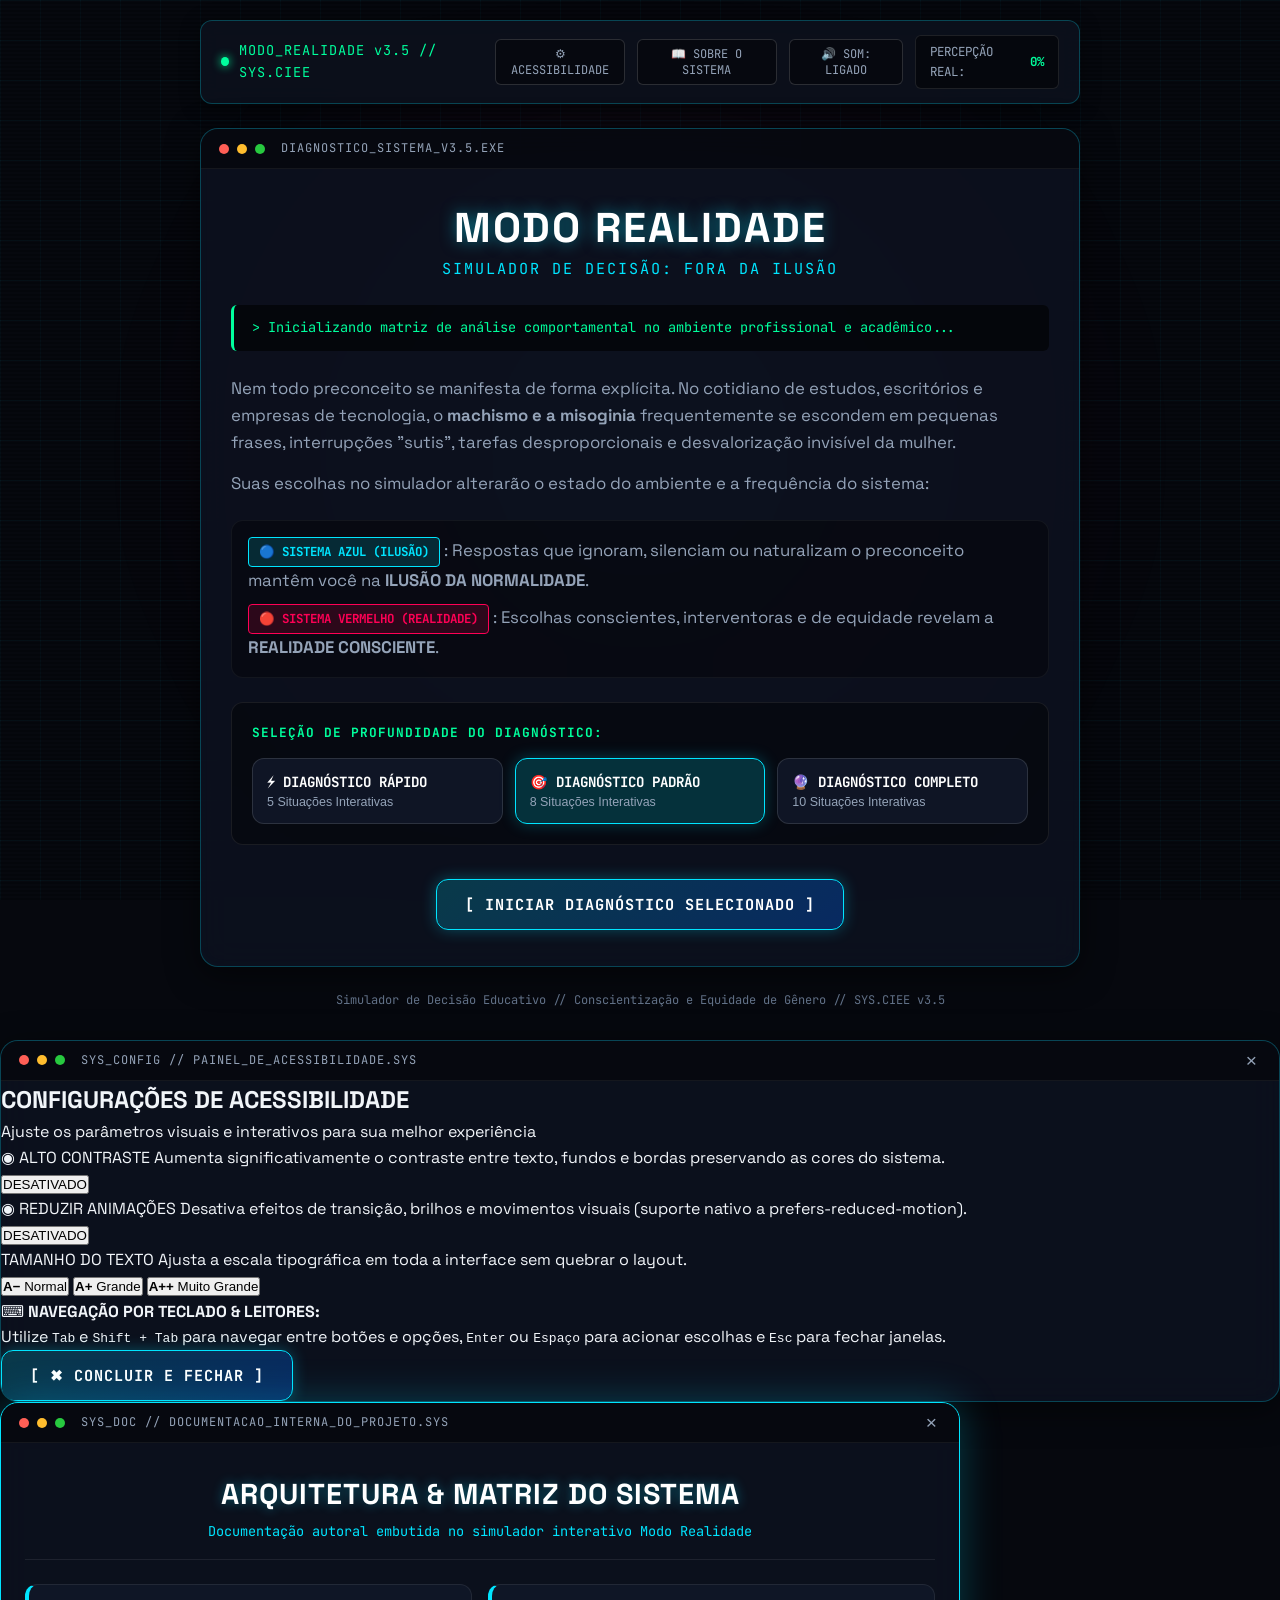
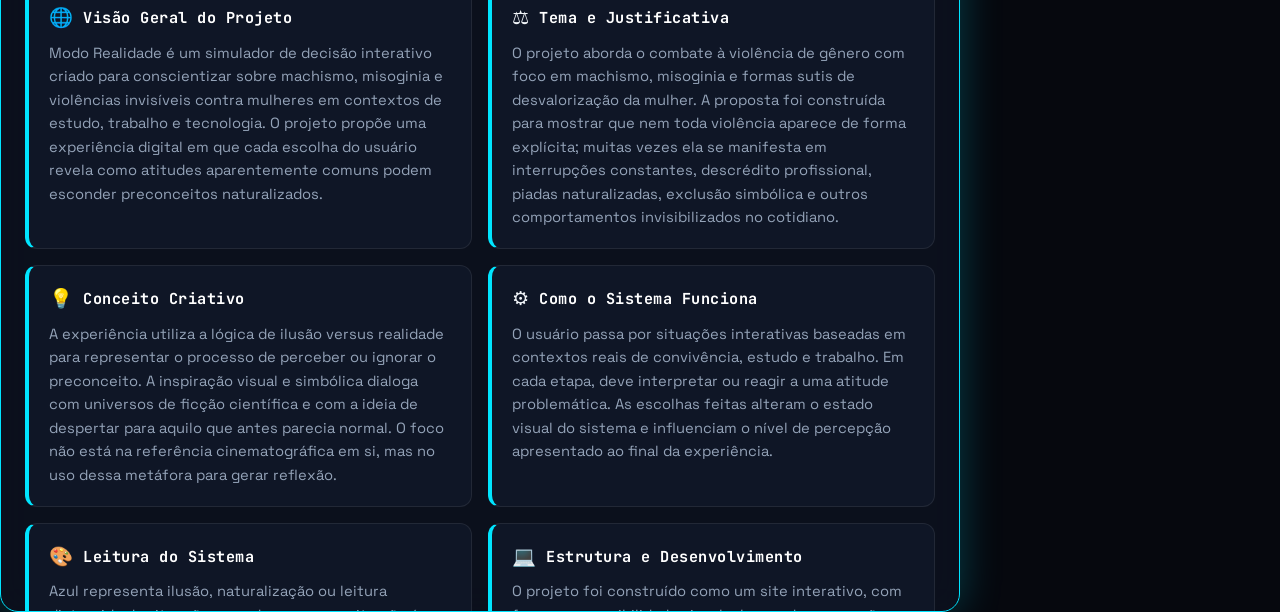
==== commit 2330777a: "Update index.html" ====
--- a/index.html
+++ b/index.html
@@ -1,5 +1,5 @@
 <!DOCTYPE html>
-<html lang="pt-BR">
+<html lang="pt-BR" data-font-size="normal">
 <head>
     <meta charset="UTF-8">
     <meta name="viewport" content="width=device-width, initial-scale=1.0">
@@ -17,240 +17,251 @@
     <div class="scanlines" aria-hidden="true"></div>
     <div class="ambient-glow" id="ambientGlow" aria-hidden="true"></div>
 
+    <!-- Região Live para Anúncios aos Leitores de Tela -->
+    <div id="a11yAnnouncer" class="sr-only" aria-live="polite" aria-atomic="true"></div>
+
     <!-- Container Principal do Sistema -->
     <div class="system-container">
         
         <!-- Barra Superior de Controle do Sistema -->
         <header class="system-header">
             <div class="system-brand">
-                <span class="status-dot"></span>
+                <span class="status-dot" aria-hidden="true"></span>
                 <span class="system-title">MODO_REALIDADE v3.5 // SYS.CIEE</span>
             </div>
             
-            <div class="system-controls">
-                <button id="docsToggleBtn" class="cyber-btn-sm docs-btn" title="Abrir Documentação do Sistema">
-                    <span class="icon">📖</span> <span class="label">SOBRE O SISTEMA</span>
+            <nav class="system-controls" aria-label="Controles do Sistema">
+                <button id="a11yToggleBtn" class="cyber-btn-sm a11y-btn" aria-haspopup="dialog" aria-controls="a11yModal" title="Abrir configurações de acessibilidade">
+                    <span class="icon" aria-hidden="true">⚙</span> <span class="label">ACESSIBILIDADE</span>
                 </button>
-                <button id="soundToggle" class="cyber-btn-sm" title="Alternar efeitos sonoros">
-                    <span class="icon">🔊</span> <span id="soundLabel">SOM: LIGADO</span>
+                <button id="docsToggleBtn" class="cyber-btn-sm docs-btn" aria-haspopup="dialog" aria-controls="docsModal" title="Abrir Documentação do Sistema">
+                    <span class="icon" aria-hidden="true">📖</span> <span class="label">SOBRE O SISTEMA</span>
                 </button>
-                <div class="perception-meter-mini" title="Indicador em tempo real do nível de consciência">
+                <button id="soundToggle" class="cyber-btn-sm" title="Alternar efeitos sonoros" aria-label="Alternar efeitos sonoros">
+                    <span class="icon" aria-hidden="true">🔊</span> <span id="soundLabel">SOM: LIGADO</span>
+                </button>
+                <div class="perception-meter-mini" title="Indicador em tempo real do nível de consciência" aria-label="Nível de percepção real atual">
                     <span class="meter-label">PERCEPÇÃO REAL:</span>
                     <span id="headerPerceptionVal" class="meter-value">0%</span>
                 </div>
-            </div>
+            </nav>
         </header>
 
-        <!-- TELA 1: TELA INICIAL / TERMINAL DE BOOT -->
-        <section id="bootScreen" class="screen active">
-            <div class="cyber-card intro-card">
-                <div class="card-header-bar">
-                    <span class="terminal-dot red"></span>
-                    <span class="terminal-dot yellow"></span>
-                    <span class="terminal-dot green"></span>
-                    <span class="card-title-code">DIAGNOSTICO_SISTEMA_V3.5.EXE</span>
-                </div>
-                
-                <div class="intro-body">
-                    <div class="glitch-title-wrapper">
-                        <h1 class="main-title">MODO REALIDADE</h1>
-                        <p class="subtitle">SIMULADOR DE DECISÃO: FORA DA ILUSÃO</p>
-                    </div>
-
-                    <div class="terminal-log">
-                        <p class="log-line typing-text" id="typewriterTarget">
-                            > Inicializando matriz de análise comportamental no ambiente profissional e acadêmico...
-                        </p>
-                    </div>
-
-                    <div class="intro-text">
-                        <p>
-                            Nem todo preconceito se manifesta de forma explícita. No cotidiano de estudos, escritórios e empresas de tecnologia, o <strong>machismo e a misoginia</strong> frequentemente se escondem em pequenas frases, interrupções "sutis", tarefas desproporcionais e desvalorização invisível da mulher.
-                        </p>
-                        <p>
-                            Suas escolhas no simulador alterarão o estado do ambiente e a frequência do sistema:
-                        </p>
-                        <ul class="intro-rules-list">
-                            <li><span class="badge-blue">🟦 SISTEMA AZUL (ILUSÃO)</span> : Respostas que ignoram, silenciam ou naturalizam o preconceito mantêm você na <strong>ILUSÃO DA NORMALIDADE</strong>.</li>
-                            <li><span class="badge-red">🟥 SISTEMA VERMELHO (REALIDADE)</span> : Escolhas conscientes, interventoras e de equidade revelam a <strong>REALIDADE CONSCIENTE</strong>.</li>
-                        </ul>
-                    </div>
-
-                    <!-- Seletor do Modo de Diagnóstico -->
-                    <div class="mode-selector-wrapper">
-                        <span class="selector-label">SELEÇÃO DE PROFUNDIDADE DO DIAGNÓSTICO:</span>
-                        <div class="mode-options-grid">
-                            <button class="mode-btn" data-count="5">
-                                <span class="mode-title">⚡ DIAGNÓSTICO RÁPIDO</span>
-                                <span class="mode-desc">5 Situações Interativas</span>
-                            </button>
-                            <button class="mode-btn active" data-count="8">
-                                <span class="mode-title">🎯 DIAGNÓSTICO PADRÃO</span>
-                                <span class="mode-desc">8 Situações Interativas</span>
-                            </button>
-                            <button class="mode-btn" data-count="10">
-                                <span class="mode-title">🔮 DIAGNÓSTICO COMPLETO</span>
-                                <span class="mode-desc">10 Situações Interativas</span>
-                            </button>
-                        </div>
-                    </div>
-
-                    <div class="action-wrapper">
-                        <button id="startBtn" class="cyber-btn primary-btn glow-effect">
-                            [ INICIAR DIAGNÓSTICO SELECIONADO ]
-                        </button>
-                    </div>
-                </div>
-            </div>
-        </section>
-
-        <!-- TELA 2: SEQUÊNCIA DE CENÁRIOS INTERATIVOS -->
-        <section id="simulatorScreen" class="screen">
-            <!-- Barra de Progresso Superior Detalhada -->
-            <div class="scenario-progress-bar">
-                <div class="progress-info">
-                    <span id="scenarioTracker" class="tracker-badge">SITUAÇÃO 1 DE 8</span>
-                    <span id="perceptionStatusText" class="perception-badge">NÍVEL DE PERCEPÇÃO ATUAL: 0%</span>
-                </div>
-                <div class="progress-track">
-                    <div id="progressFill" class="progress-fill" style="width: 12.5%;"></div>
-                </div>
-            </div>
-
-            <!-- Card Principal da Situação -->
-            <div class="cyber-card scenario-card" id="scenarioCard">
-                <div class="card-header-bar">
-                    <span class="scenario-tag" id="scenarioCategory">#REUNIÃO_DE_TECH</span>
-                    <span class="scenario-id" id="scenarioIdCode">SIM_CASE_01</span>
-                </div>
-
-                <div class="scenario-body">
-                    <h2 class="scenario-title" id="scenarioTitle">Ideia Desvalorizada na Reunião</h2>
+        <!-- CONTEÚDO PRINCIPAL DO SIMULADOR -->
+        <main id="mainContent">
+
+            <!-- TELA 1: TELA INICIAL / TERMINAL DE BOOT -->
+            <section id="bootScreen" class="screen active" aria-labelledby="mainTitle">
+                <div class="cyber-card intro-card">
+                    <div class="card-header-bar">
+                        <span class="terminal-dot red" aria-hidden="true"></span>
+                        <span class="terminal-dot yellow" aria-hidden="true"></span>
+                        <span class="terminal-dot green" aria-hidden="true"></span>
+                        <span class="card-title-code">DIAGNOSTICO_SISTEMA_V3.5.EXE</span>
+                    </div>
                     
-                    <div class="context-box">
-                        <span class="context-icon">👁️‍🗨️</span>
-                        <p id="scenarioContext" class="context-text">
-                            Carregando contexto...
-                        </p>
-                    </div>
-
-                    <div class="problem-box">
-                        <span class="problem-label">FALA / ATITUDE EM FOCO:</span>
-                        <p id="scenarioSpeech" class="problem-speech">
-                            Carregando fala problemática...
-                        </p>
-                    </div>
-
-                    <div class="options-container">
-                        <p class="options-instruction">COMO VOCÊ REAGE OU INTERPRETA ESTA SITUAÇÃO?</p>
-                        <div id="optionsList" class="options-grid">
-                            <!-- Inserido dinamicamente via JS -->
-                        </div>
-                    </div>
-                </div>
-            </div>
-
-            <!-- Painel / Drawer de Feedback Imediato Refinado -->
-            <div id="feedbackDrawer" class="feedback-drawer hidden" aria-live="polite">
-                <div class="feedback-content">
-                    <div class="feedback-header" id="feedbackHeader">
-                        <span id="feedbackVerdictBadge" class="verdict-badge">SISTEMA ATUALIZADO</span>
-                        <span id="feedbackConceptBadge" class="concept-badge">CONCEITO: MANSPLAINING</span>
-                    </div>
-
-                    <h3 id="feedbackTitle" class="feedback-title">Análise da Decisão</h3>
-                    <p id="feedbackText" class="feedback-description">
-                        Explicação detalhada...
-                    </p>
-
-                    <div class="concept-educational-box">
-                        <div class="concept-educational-header">
-                            <span class="concept-icon">💡</span>
-                            <strong>ENTENDA O CONCEITO ENVOLVIDO:</strong>
-                        </div>
-                        <p id="feedbackConceptExplanation">Explicação do conceito...</p>
-                    </div>
-
-                    <div class="feedback-actions">
-                        <button id="nextScenarioBtn" class="cyber-btn next-btn">
-                            [ AVANÇAR PARA A PRÓXIMA SITUAÇÃO ➔ ]
-                        </button>
-                    </div>
-                </div>
-            </div>
-        </section>
-
-        <!-- TELA 3: RELATÓRIO FINAL DE CONSCIÊNCIA -->
-        <section id="resultScreen" class="screen">
-            <div class="cyber-card result-card">
-                <div class="card-header-bar">
-                    <span class="terminal-dot red"></span>
-                    <span class="terminal-dot yellow"></span>
-                    <span class="terminal-dot green"></span>
-                    <span class="card-title-code">RELATORIO_FINAL_DE_CONSCIENCIA.LOG</span>
-                </div>
-
-                <div class="result-body">
-                    <h2 class="result-main-title">DIAGNÓSTICO COMPLETO DO SISTEMA</h2>
-
-                    <!-- Indicador Circular de Consciência -->
-                    <div class="score-display-wrapper">
-                        <div class="gauge-circle" id="gaugeCircle">
-                            <div class="gauge-inner">
-                                <span id="finalScoreVal" class="score-number">0%</span>
-                                <span class="score-label">CONSCIÊNCIA REAL</span>
-                            </div>
-                        </div>
-                        <div class="verdict-status-box">
-                            <h3 id="finalVerdictTitle" class="verdict-title">CLASSIFICANDO...</h3>
-                            <p id="finalVerdictSubtitle" class="verdict-subtitle">
-                                Análise final do seu nível de percepção sobre machismo e discriminação invisível.
-                            </p>
-                        </div>
-                    </div>
-
-                    <!-- Frase de Impacto com Destaque Especial -->
-                    <div class="impact-quote-box">
-                        <span class="quote-icon">“</span>
-                        <p id="impactQuote" class="quote-text">
-                            "A mudança começa quando paramos de tratar o machismo sutil como algo normal."
-                        </p>
-                        <span class="quote-icon-end">”</span>
-                    </div>
-
-                    <!-- Resumo Elegante dos Conceitos Identificados -->
-                    <div class="concepts-summary">
-                        <h3>MAPA DE CONCEITOS ANALISADOS NESTE DIAGNÓSTICO:</h3>
-                        <div class="concepts-grid" id="conceptsGrid">
-                            <!-- Inserido dinamicamente via JS -->
-                        </div>
-                    </div>
-
-                    <!-- Mensagem Educativa Final Construtiva -->
-                    <div class="final-educational-message">
-                        <h4>🌱 DIRETRIZES DE TRANSFORMAÇÃO NO DIA A DIA (ESTUDO & TRABALHO):</h4>
-                        <ul>
-                            <li><strong>Escute e credite:</strong> Garanta que a autoria de ideias femininas seja reconhecida publicamente sem apropriação.</li>
-                            <li><strong>Intervenha no machismo recreativo:</strong> Não normalize piadas sexistas ou comentários condescendentes sob o pretexto de "humor".</li>
-                            <li><strong>Elimine desvios de função por gênero:</strong> Alterne tarefas administrativas e de suporte de forma igual entre toda a equipe.</li>
-                            <li><strong>Avalie por competência real:</strong> Não reduza o mérito de mulheres a "cotas" ou suposições sobre vida pessoal e maternidade.</li>
-                        </ul>
-                    </div>
-
-                    <div class="result-actions">
-                        <button id="restartBtn" class="cyber-btn primary-btn glow-effect">
-                            [ 🔄 REINICIAR NOVO DIAGNÓSTICO ]
-                        </button>
-                        <button id="copySummaryBtn" class="cyber-btn secondary-btn">
-                            [ 📋 COPIAR SÍNTESE EDUCATIVA ]
-                        </button>
-                        <button id="docsResultBtn" class="cyber-btn secondary-btn">
-                            [ 📜 DOCUMENTAÇÃO DO PROJETO ]
-                        </button>
-                    </div>
-                </div>
-            </div>
-        </section>
+                    <div class="intro-body">
+                        <div class="glitch-title-wrapper">
+                            <h1 class="main-title" id="mainTitle">MODO REALIDADE</h1>
+                            <p class="subtitle">SIMULADOR DE DECISÃO: FORA DA ILUSÃO</p>
+                        </div>
+
+                        <div class="terminal-log" role="status" aria-label="Status do Terminal">
+                            <p class="log-line typing-text" id="typewriterTarget">
+                                > Inicializando matriz de análise comportamental no ambiente profissional e acadêmico...
+                            </p>
+                        </div>
+
+                        <div class="intro-text">
+                            <p>
+                                Nem todo preconceito se manifesta de forma explícita. No cotidiano de estudos, escritórios e empresas de tecnologia, o <strong>machismo e a misoginia</strong> frequentemente se escondem em pequenas frases, interrupções "sutis", tarefas desproporcionais e desvalorização invisível da mulher.
+                            </p>
+                            <p>
+                                Suas escolhas no simulador alterarão o estado do ambiente e a frequência do sistema:
+                            </p>
+                            <ul class="intro-rules-list">
+                                <li><span class="badge-blue">🔵 SISTEMA AZUL (ILUSÃO)</span> : Respostas que ignoram, silenciam ou naturalizam o preconceito mantêm você na <strong>ILUSÃO DA NORMALIDADE</strong>.</li>
+                                <li><span class="badge-red">🔴 SISTEMA VERMELHO (REALIDADE)</span> : Escolhas conscientes, interventoras e de equidade revelam a <strong>REALIDADE CONSCIENTE</strong>.</li>
+                            </ul>
+                        </div>
+
+                        <!-- Seletor do Modo de Diagnóstico -->
+                        <div class="mode-selector-wrapper" role="group" aria-labelledby="selectorLabel">
+                            <span class="selector-label" id="selectorLabel">SELEÇÃO DE PROFUNDIDADE DO DIAGNÓSTICO:</span>
+                            <div class="mode-options-grid">
+                                <button class="mode-btn" data-count="5" aria-pressed="false">
+                                    <span class="mode-title">⚡ DIAGNÓSTICO RÁPIDO</span>
+                                    <span class="mode-desc">5 Situações Interativas</span>
+                                </button>
+                                <button class="mode-btn active" data-count="8" aria-pressed="true">
+                                    <span class="mode-title">🎯 DIAGNÓSTICO PADRÃO</span>
+                                    <span class="mode-desc">8 Situações Interativas</span>
+                                </button>
+                                <button class="mode-btn" data-count="10" aria-pressed="false">
+                                    <span class="mode-title">🔮 DIAGNÓSTICO COMPLETO</span>
+                                    <span class="mode-desc">10 Situações Interativas</span>
+                                </button>
+                            </div>
+                        </div>
+
+                        <div class="action-wrapper">
+                            <button id="startBtn" class="cyber-btn primary-btn glow-effect">
+                                [ INICIAR DIAGNÓSTICO SELECIONADO ]
+                            </button>
+                        </div>
+                    </div>
+                </div>
+            </section>
+
+            <!-- TELA 2: SEQUÊNCIA DE CENÁRIOS INTERATIVOS -->
+            <section id="simulatorScreen" class="screen" aria-labelledby="scenarioTitle">
+                <!-- Barra de Progresso Superior Detalhada -->
+                <div class="scenario-progress-bar" role="region" aria-label="Progresso do Diagnóstico">
+                    <div class="progress-info">
+                        <span id="scenarioTracker" class="tracker-badge">SITUAÇÃO 1 DE 8</span>
+                        <span id="perceptionStatusText" class="perception-badge">NÍVEL DE PERCEPÇÃO ATUAL: 0%</span>
+                    </div>
+                    <div class="progress-track" role="progressbar" aria-valuemin="0" aria-valuemax="100" aria-valuenow="12.5" aria-label="Barra de progresso">
+                        <div id="progressFill" class="progress-fill" style="width: 12.5%;"></div>
+                    </div>
+                </div>
+
+                <!-- Card Principal da Situação -->
+                <div class="cyber-card scenario-card" id="scenarioCard">
+                    <div class="card-header-bar">
+                        <span class="scenario-tag" id="scenarioCategory">#REUNIÃO_DE_TECH</span>
+                        <span class="scenario-id" id="scenarioIdCode">SIM_CASE_01</span>
+                    </div>
+
+                    <div class="scenario-body">
+                        <h2 class="scenario-title" id="scenarioTitle">Ideia Desvalorizada na Reunião</h2>
+                        
+                        <div class="context-box">
+                            <span class="context-icon" aria-hidden="true">👁️‍🗨️</span>
+                            <p id="scenarioContext" class="context-text">
+                                Carregando contexto...
+                            </p>
+                        </div>
+
+                        <div class="problem-box">
+                            <span class="problem-label">FALA / ATITUDE EM FOCO:</span>
+                            <p id="scenarioSpeech" class="problem-speech">
+                                Carregando fala problemática...
+                            </p>
+                        </div>
+
+                        <div class="options-container" role="region" aria-labelledby="optionsInstruction">
+                            <p class="options-instruction" id="optionsInstruction">COMO VOCÊ REAGE OU INTERPRETA ESTA SITUAÇÃO?</p>
+                            <div id="optionsList" class="options-grid" role="group" aria-label="Alternativas da situação">
+                                <!-- Inserido dinamicamente via JS -->
+                            </div>
+                        </div>
+                    </div>
+                </div>
+
+                <!-- Painel / Drawer de Feedback Imediato Refinado -->
+                <div id="feedbackDrawer" class="feedback-drawer hidden" aria-live="polite" tabindex="-1">
+                    <div class="feedback-content">
+                        <div class="feedback-header" id="feedbackHeader">
+                            <span id="feedbackVerdictBadge" class="verdict-badge">SISTEMA ATUALIZADO</span>
+                            <span id="feedbackConceptBadge" class="concept-badge">CONCEITO: MANSPLAINING</span>
+                        </div>
+
+                        <h3 id="feedbackTitle" class="feedback-title">Análise da Decisão</h3>
+                        <p id="feedbackText" class="feedback-description">
+                            Explicação detalhada...
+                        </p>
+
+                        <div class="concept-educational-box">
+                            <div class="concept-educational-header">
+                                <span class="concept-icon" aria-hidden="true">💡</span>
+                                <strong>ENTENDA O CONCEITO ENVOLVIDO:</strong>
+                            </div>
+                            <p id="feedbackConceptExplanation">Explicação do conceito...</p>
+                        </div>
+
+                        <div class="feedback-actions">
+                            <button id="nextScenarioBtn" class="cyber-btn next-btn">
+                                [ AVANÇAR PARA A PRÓXIMA SITUAÇÃO ➔ ]
+                            </button>
+                        </div>
+                    </div>
+                </div>
+            </section>
+
+            <!-- TELA 3: RELATÓRIO FINAL DE CONSCIÊNCIA -->
+            <section id="resultScreen" class="screen" aria-labelledby="resultMainTitle">
+                <div class="cyber-card result-card">
+                    <div class="card-header-bar">
+                        <span class="terminal-dot red" aria-hidden="true"></span>
+                        <span class="terminal-dot yellow" aria-hidden="true"></span>
+                        <span class="terminal-dot green" aria-hidden="true"></span>
+                        <span class="card-title-code">RELATORIO_FINAL_DE_CONSCIENCIA.LOG</span>
+                    </div>
+
+                    <div class="result-body">
+                        <h2 class="result-main-title" id="resultMainTitle" tabindex="-1">DIAGNÓSTICO COMPLETO DO SISTEMA</h2>
+
+                        <!-- Indicador Circular de Consciência -->
+                        <div class="score-display-wrapper">
+                            <div class="gauge-circle" id="gaugeCircle" role="img" aria-label="Gráfico de pontuação final">
+                                <div class="gauge-inner">
+                                    <span id="finalScoreVal" class="score-number">0%</span>
+                                    <span class="score-label">CONSCIÊNCIA REAL</span>
+                                </div>
+                            </div>
+                            <div class="verdict-status-box">
+                                <h3 id="finalVerdictTitle" class="verdict-title">CLASSIFICANDO...</h3>
+                                <p id="finalVerdictSubtitle" class="verdict-subtitle">
+                                    Análise final do seu nível de percepção sobre machismo e discriminação invisível.
+                                </p>
+                            </div>
+                        </div>
+
+                        <!-- Frase de Impacto com Destaque Especial -->
+                        <div class="impact-quote-box">
+                            <span class="quote-icon" aria-hidden="true">“</span>
+                            <p id="impactQuote" class="quote-text">
+                                "A mudança começa quando paramos de tratar o machismo sutil como algo normal."
+                            </p>
+                            <span class="quote-icon-end" aria-hidden="true">”</span>
+                        </div>
+
+                        <!-- Resumo Elegante dos Conceitos Identificados -->
+                        <div class="concepts-summary">
+                            <h3>MAPA DE CONCEITOS ANALISADOS NESTE DIAGNÓSTICO:</h3>
+                            <div class="concepts-grid" id="conceptsGrid" role="list">
+                                <!-- Inserido dinamicamente via JS -->
+                            </div>
+                        </div>
+
+                        <!-- Mensagem Educativa Final Construtiva -->
+                        <div class="final-educational-message">
+                            <h4>🌱 DIRETRIZES DE TRANSFORMAÇÃO NO DIA A DIA (ESTUDO & TRABALHO):</h4>
+                            <ul>
+                                <li><strong>Escute e credite:</strong> Garanta que a autoria de ideias femininas seja reconhecida publicamente sem apropriação.</li>
+                                <li><strong>Intervenha no machismo recreativo:</strong> Não normalize piadas sexistas ou comentários condescendentes sob o pretexto de "humor".</li>
+                                <li><strong>Elimine desvios de função por gênero:</strong> Alterne tarefas administrativas e de suporte de forma igual entre toda a equipe.</li>
+                                <li><strong>Avalie por competência real:</strong> Não reduza o mérito de mulheres a "cotas" ou suposições sobre vida pessoal e maternidade.</li>
+                            </ul>
+                        </div>
+
+                        <div class="result-actions">
+                            <button id="restartBtn" class="cyber-btn primary-btn glow-effect">
+                                [ 🔄 REINICIAR NOVO DIAGNÓSTICO ]
+                            </button>
+                            <button id="copySummaryBtn" class="cyber-btn secondary-btn">
+                                [ 📋 COPIAR SÍNTESE EDUCATIVA ]
+                            </button>
+                            <button id="docsResultBtn" class="cyber-btn secondary-btn">
+                                [ 📜 DOCUMENTAÇÃO DO PROJETO ]
+                            </button>
+                        </div>
+                    </div>
+                </div>
+            </section>
+
+        </main>
 
         <!-- Rodapé do Sistema -->
         <footer class="system-footer">
@@ -259,15 +270,95 @@
 
     </div>
 
+    <!-- MODAL DE ACESSIBILIDADE DO SISTEMA (NOVO) -->
+    <div id="a11yModal" class="system-modal-overlay hidden" role="dialog" aria-labelledby="a11yModalTitle" aria-modal="true">
+        <div class="cyber-card a11y-card">
+            <div class="card-header-bar">
+                <span class="terminal-dot red" aria-hidden="true"></span>
+                <span class="terminal-dot yellow" aria-hidden="true"></span>
+                <span class="terminal-dot green" aria-hidden="true"></span>
+                <span class="card-title-code" id="a11yModalTitle">SYS_CONFIG // PAINEL_DE_ACESSIBILIDADE.SYS</span>
+                <button id="closeA11yHeaderBtn" class="close-header-btn" aria-label="Fechar painel de acessibilidade" title="Fechar painel de acessibilidade">&times;</button>
+            </div>
+
+            <div class="a11y-body">
+                <div class="a11y-title-wrapper">
+                    <h2 class="a11y-main-title">CONFIGURAÇÕES DE ACESSIBILIDADE</h2>
+                    <p class="a11y-subtitle">Ajuste os parâmetros visuais e interativos para sua melhor experiência</p>
+                </div>
+
+                <div class="a11y-options-list">
+                    <!-- Opção 1: Alto Contraste -->
+                    <div class="a11y-option-item">
+                        <div class="a11y-option-info">
+                            <span class="a11y-option-name">◉ ALTO CONTRASTE</span>
+                            <span class="a11y-option-desc">Aumenta significativamente o contraste entre texto, fundos e bordas preservando as cores do sistema.</span>
+                        </div>
+                        <button id="highContrastToggle" class="a11y-toggle-btn" role="switch" aria-checked="false" aria-label="Alternar modo de alto contraste">
+                            <span class="toggle-indicator" aria-hidden="true"></span>
+                            <span class="toggle-state-text" id="highContrastStateText">DESATIVADO</span>
+                        </button>
+                    </div>
+
+                    <!-- Opção 2: Redução de Animações -->
+                    <div class="a11y-option-item">
+                        <div class="a11y-option-info">
+                            <span class="a11y-option-name">◉ REDUZIR ANIMAÇÕES</span>
+                            <span class="a11y-option-desc">Desativa efeitos de transição, brilhos e movimentos visuais (suporte nativo a prefers-reduced-motion).</span>
+                        </div>
+                        <button id="reducedMotionToggle" class="a11y-toggle-btn" role="switch" aria-checked="false" aria-label="Alternar redução de animações">
+                            <span class="toggle-indicator" aria-hidden="true"></span>
+                            <span class="toggle-state-text" id="reducedMotionStateText">DESATIVADO</span>
+                        </button>
+                    </div>
+
+                    <!-- Opção 3: Tamanho da Fonte -->
+                    <div class="a11y-option-item font-size-item">
+                        <div class="a11y-option-info">
+                            <span class="a11y-option-name">TAMANHO DO TEXTO</span>
+                            <span class="a11y-option-desc">Ajusta a escala tipográfica em toda a interface sem quebrar o layout.</span>
+                        </div>
+                        <div class="font-size-controls" role="group" aria-label="Controle de tamanho do texto">
+                            <button class="font-size-btn active" data-size="normal" aria-pressed="true" title="Tamanho normal">
+                                <strong>A−</strong> <span class="btn-subtext">Normal</span>
+                            </button>
+                            <button class="font-size-btn" data-size="large" aria-pressed="false" title="Tamanho grande">
+                                <strong>A+</strong> <span class="btn-subtext">Grande</span>
+                            </button>
+                            <button class="font-size-btn" data-size="xlarge" aria-pressed="false" title="Tamanho muito grande">
+                                <strong>A++</strong> <span class="btn-subtext">Muito Grande</span>
+                            </button>
+                        </div>
+                    </div>
+
+                    <!-- Dica de Acessibilidade / Navegação por Teclado -->
+                    <div class="a11y-help-box">
+                        <div class="help-box-header">
+                            <span class="help-icon" aria-hidden="true">⌨️</span>
+                            <strong>NAVEGAÇÃO POR TECLADO & LEITORES:</strong>
+                        </div>
+                        <p>Utilize <kbd>Tab</kbd> e <kbd>Shift + Tab</kbd> para navegar entre botões e opções, <kbd>Enter</kbd> ou <kbd>Espaço</kbd> para acionar escolhas e <kbd>Esc</kbd> para fechar janelas.</p>
+                    </div>
+                </div>
+
+                <div class="a11y-actions">
+                    <button id="closeA11yBtn" class="cyber-btn primary-btn glow-effect">
+                        [ ✖ CONCLUIR E FECHAR ]
+                    </button>
+                </div>
+            </div>
+        </div>
+    </div>
+
     <!-- MODAL DE DOCUMENTAÇÃO INTERNA DO SISTEMA -->
-    <div id="docsModal" class="docs-modal-overlay hidden" role="dialog" aria-labelledby="docsModalTitle" aria-modal="true">
+    <div id="docsModal" class="system-modal-overlay hidden" role="dialog" aria-labelledby="docsModalTitle" aria-modal="true">
         <div class="cyber-card docs-card">
             <div class="card-header-bar">
-                <span class="terminal-dot red"></span>
-                <span class="terminal-dot yellow"></span>
-                <span class="terminal-dot green"></span>
+                <span class="terminal-dot red" aria-hidden="true"></span>
+                <span class="terminal-dot yellow" aria-hidden="true"></span>
+                <span class="terminal-dot green" aria-hidden="true"></span>
                 <span class="card-title-code" id="docsModalTitle">SYS_DOC // DOCUMENTACAO_INTERNA_DO_PROJETO.SYS</span>
-                <button id="closeDocsHeaderBtn" class="close-header-btn" title="Fechar documentação">&times;</button>
+                <button id="closeDocsHeaderBtn" class="close-header-btn" aria-label="Fechar documentação" title="Fechar documentação">&times;</button>
             </div>
 
             <div class="docs-body">
@@ -281,7 +372,7 @@
                     <!-- Bloco 1: Visão Geral -->
                     <article class="doc-block">
                         <div class="doc-block-header">
-                            <span class="doc-icon">🌐</span>
+                            <span class="doc-icon" aria-hidden="true">🌐</span>
                             <h3>Visão Geral do Projeto</h3>
                         </div>
                         <p class="doc-text">
@@ -292,7 +383,7 @@
                     <!-- Bloco 2: Tema e Justificativa -->
                     <article class="doc-block">
                         <div class="doc-block-header">
-                            <span class="doc-icon">⚖️</span>
+                            <span class="doc-icon" aria-hidden="true">⚖️</span>
                             <h3>Tema e Justificativa</h3>
                         </div>
                         <p class="doc-text">
@@ -303,7 +394,7 @@
                     <!-- Bloco 3: Conceito Criativo -->
                     <article class="doc-block">
                         <div class="doc-block-header">
-                            <span class="doc-icon">💡</span>
+                            <span class="doc-icon" aria-hidden="true">💡</span>
                             <h3>Conceito Criativo</h3>
                         </div>
                         <p class="doc-text">
@@ -314,7 +405,7 @@
                     <!-- Bloco 4: Funcionamento do Simulador -->
                     <article class="doc-block">
                         <div class="doc-block-header">
-                            <span class="doc-icon">⚙️</span>
+                            <span class="doc-icon" aria-hidden="true">⚙️</span>
                             <h3>Como o Sistema Funciona</h3>
                         </div>
                         <p class="doc-text">
@@ -325,7 +416,7 @@
                     <!-- Bloco 5: Significado das Cores -->
                     <article class="doc-block">
                         <div class="doc-block-header">
-                            <span class="doc-icon">🎨</span>
+                            <span class="doc-icon" aria-hidden="true">🎨</span>
                             <h3>Leitura do Sistema</h3>
                         </div>
                         <p class="doc-text">
@@ -336,7 +427,7 @@
                     <!-- Bloco 6: Tecnologias e Construção -->
                     <article class="doc-block">
                         <div class="doc-block-header">
-                            <span class="doc-icon">💻</span>
+                            <span class="doc-icon" aria-hidden="true">💻</span>
                             <h3>Estrutura e Desenvolvimento</h3>
                         </div>
                         <p class="doc-text">
@@ -347,7 +438,7 @@
                     <!-- Bloco 7: Objetivo Educativo -->
                     <article class="doc-block">
                         <div class="doc-block-header">
-                            <span class="doc-icon">🌱</span>
+                            <span class="doc-icon" aria-hidden="true">🌱</span>
                             <h3>Objetivo Educativo</h3>
                         </div>
                         <p class="doc-text">
@@ -358,7 +449,7 @@
                     <!-- Bloco 8: Público-Alvo -->
                     <article class="doc-block">
                         <div class="doc-block-header">
-                            <span class="doc-icon">🎯</span>
+                            <span class="doc-icon" aria-hidden="true">🎯</span>
                             <h3>Público-Alvo</h3>
                         </div>
                         <p class="doc-text">
@@ -369,7 +460,7 @@
                     <!-- Bloco 9: Próximos Passos -->
                     <article class="doc-block">
                         <div class="doc-block-header">
-                            <span class="doc-icon">🚀</span>
+                            <span class="doc-icon" aria-hidden="true">🚀</span>
                             <h3>Evolução do Projeto</h3>
                         </div>
                         <p class="doc-text">
@@ -380,7 +471,7 @@
                     <!-- Bloco 10: Créditos / Equipe -->
                     <article class="doc-block full-width">
                         <div class="doc-block-header">
-                            <span class="doc-icon">👥</span>
+                            <span class="doc-icon" aria-hidden="true">👥</span>
                             <h3>Equipe e Produção</h3>
                         </div>
                         <p class="doc-text">
@@ -400,7 +491,7 @@
     </div>
 
     <!-- Notificação Toast -->
-    <div id="toast" class="toast hidden" role="status"></div>
+    <div id="toast" class="toast hidden" role="status" aria-live="polite"></div>
 
     <script src="script.js"></script>
 </body>
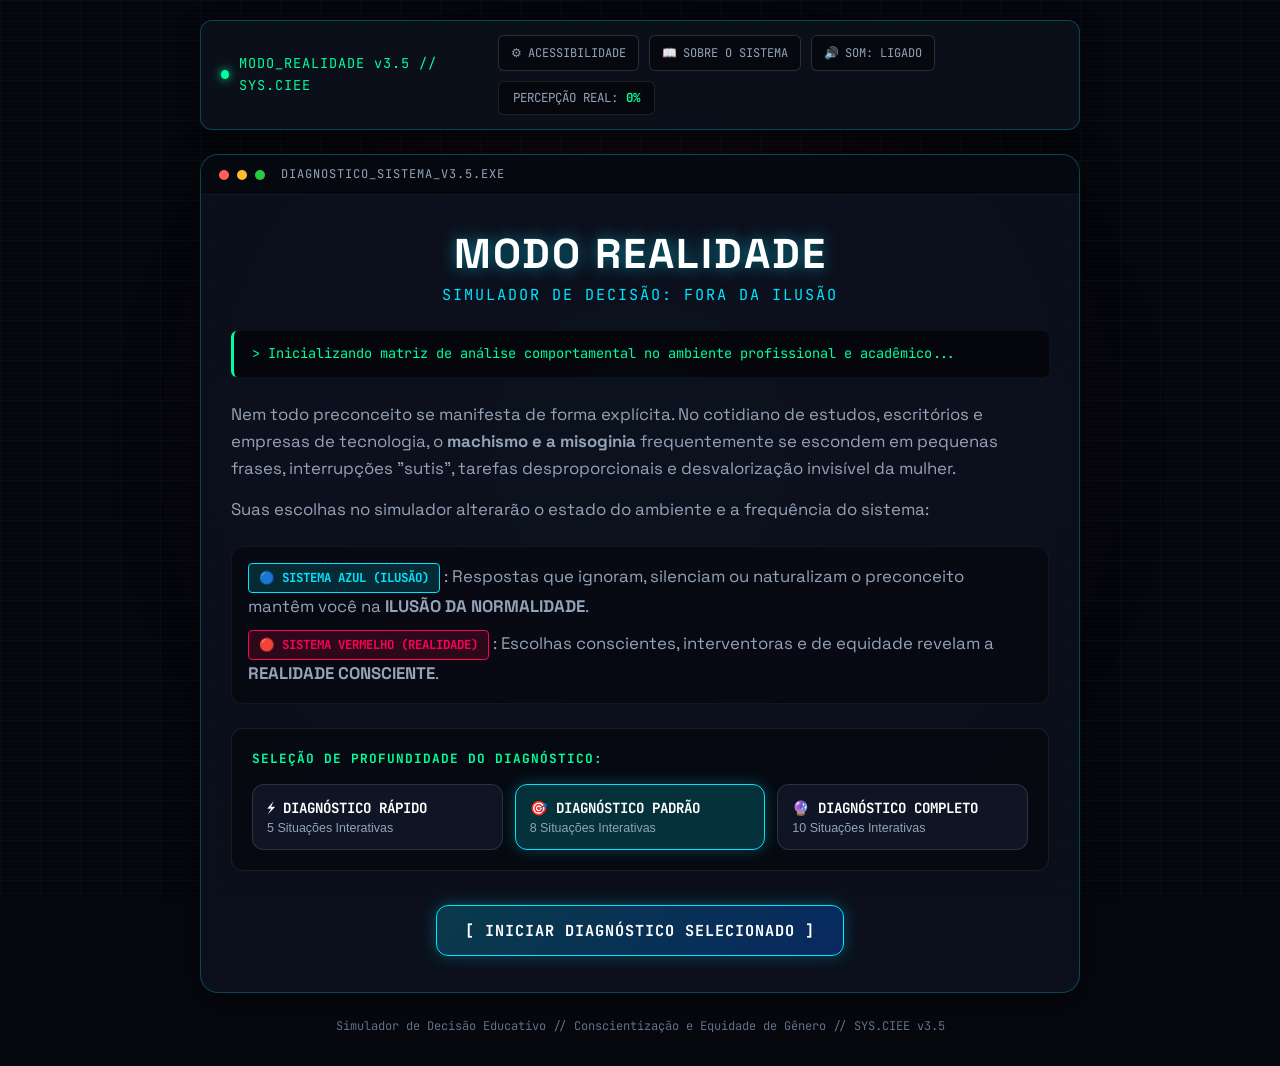
==== commit a86bf3ee: "Oculta percepção até iniciar diagnóstico" ====
--- a/index.html
+++ b/index.html
@@ -40,7 +40,7 @@
                 <button id="soundToggle" class="cyber-btn-sm" title="Alternar efeitos sonoros" aria-label="Alternar efeitos sonoros">
                     <span class="icon" aria-hidden="true">🔊</span> <span id="soundLabel">SOM: LIGADO</span>
                 </button>
-                <div class="perception-meter-mini" title="Indicador em tempo real do nível de consciência" aria-label="Nível de percepção real atual">
+                <div id="headerPerceptionMeter" class="perception-meter-mini" title="Indicador em tempo real do nível de consciência" aria-label="Nível de percepção real atual" hidden>
                     <span class="meter-label">PERCEPÇÃO REAL:</span>
                     <span id="headerPerceptionVal" class="meter-value">0%</span>
                 </div>
--- a/style.css
+++ b/style.css
@@ -1,6 +1,6 @@
 /* ==========================================================================
-   MODO REALIDADE // SIMULADOR DE DECISÃO v3.5
-   Estilo Futurista / Terminal / Interface Cyber & Painel de Documentação
+   MODO REALIDADE // SIMULADOR DE DECISÃO v3.5 & v3.6
+   Estilo Futurista / Terminal / Interface Cyber & Painel de Acessibilidade
    ========================================================================== */
 
 /* --------------------------------------------------------------------------
@@ -46,6 +46,25 @@
     --transition-normal: 0.35s cubic-bezier(0.16, 1, 0.3, 1);
 }
 
+/* --------------------------------------------------------------------------
+   2. ESCALA TIPOGRÁFICA DE ACESSIBILIDADE
+   -------------------------------------------------------------------------- */
+html {
+    font-size: 16px;
+}
+
+html[data-font-size="normal"] {
+    font-size: 16px;
+}
+
+html[data-font-size="large"] {
+    font-size: 18.5px;
+}
+
+html[data-font-size="xlarge"] {
+    font-size: 21px;
+}
+
 /* Modo Dinâmico do Ambiente */
 body.mode-illusion {
     --active-glow-color: var(--accent-illusion);
@@ -58,8 +77,106 @@
 }
 
 /* --------------------------------------------------------------------------
-   2. RESET & EFEITOS DE SEGUNDO PLANO
-   -------------------------------------------------------------------------- */
+   3. MODO DE ALTO CONTRASTE (WCAG AAA)
+   -------------------------------------------------------------------------- */
+body.high-contrast {
+    --bg-dark: #000000;
+    --bg-card: #040711;
+    --bg-card-border: #00e5ff;
+    --bg-input: #000000;
+    --text-primary: #ffffff;
+    --text-secondary: #e2e8f0;
+    --text-muted: #cbd5e1;
+    --accent-cyber: #00ff9d;
+    --accent-illusion: #00ffff;
+    --accent-reality: #ff1769;
+}
+
+body.high-contrast .cyber-card,
+body.high-contrast .doc-block,
+body.high-contrast .concept-item-card,
+body.high-contrast .context-box,
+body.high-contrast .problem-box,
+body.high-contrast .feedback-drawer,
+body.high-contrast .score-display-wrapper,
+body.high-contrast .final-educational-message,
+body.high-contrast .a11y-option-item,
+body.high-contrast .a11y-help-box {
+    border-width: 2px !important;
+    background: #060913 !important;
+}
+
+body.high-contrast .cyber-btn {
+    border-width: 2px !important;
+    font-weight: 800 !important;
+}
+
+body.high-contrast .text-secondary,
+body.high-contrast .doc-text,
+body.high-contrast .context-text,
+body.high-contrast .verdict-subtitle,
+body.high-contrast .a11y-option-desc {
+    color: #f1f5f9 !important;
+}
+
+body.high-contrast .scanlines {
+    display: none !important;
+}
+
+body.high-contrast .cyber-grid {
+    opacity: 0.25;
+}
+
+/* --------------------------------------------------------------------------
+   4. MODO REDUÇÃO DE ANIMAÇÕES & PREFERS-REDUCED-MOTION
+   -------------------------------------------------------------------------- */
+body.reduced-motion *,
+body.reduced-motion *::before,
+body.reduced-motion *::after,
+@media (prefers-reduced-motion: reduce) {
+    *, *::before, *::after {
+        animation-duration: 0.001ms !important;
+        animation-iteration-count: 1 !important;
+        transition-duration: 0.001ms !important;
+        scroll-behavior: auto !important;
+    }
+}
+
+body.reduced-motion .status-dot {
+    animation: none !important;
+}
+
+body.reduced-motion .ambient-glow {
+    transition: none !important;
+    filter: blur(40px);
+}
+
+body.reduced-motion .typing-text {
+    border-right: none !important;
+}
+
+/* --------------------------------------------------------------------------
+   5. UTILITÁRIOS & FOCO ACESSÍVEL
+   -------------------------------------------------------------------------- */
+.sr-only {
+    position: absolute;
+    width: 1px;
+    height: 1px;
+    padding: 0;
+    margin: -1px;
+    overflow: hidden;
+    clip: rect(0, 0, 0, 0);
+    white-space: nowrap;
+    border-width: 0;
+}
+
+:focus-visible {
+    outline: 2px solid var(--accent-cyber) !important;
+    outline-offset: 3px !important;
+    box-shadow: 0 0 12px var(--accent-cyber) !important;
+}
+
+/* Reset & Efeitos de Fundo */
 *, *::before, *::after {
     box-sizing: border-box;
     margin: 0;
@@ -133,7 +250,7 @@
 }
 
 /* --------------------------------------------------------------------------
-   3. LAYOUT PRINCIPAL
+   6. LAYOUT PRINCIPAL
    -------------------------------------------------------------------------- */
 .system-container {
     position: relative;
@@ -188,7 +305,8 @@
 .system-controls {
     display: flex;
     align-items: center;
-    gap: 12px;
+    gap: 10px;
+    flex-wrap: wrap;
 }
 
 .perception-meter-mini {
@@ -212,6 +330,16 @@
     font-weight: 700;
 }
 
+.a11y-btn {
+    border-color: var(--accent-cyber);
+    color: var(--accent-cyber);
+}
+
+.a11y-btn:hover {
+    background: rgba(0, 255, 157, 0.15);
+    box-shadow: 0 0 12px rgba(0, 255, 157, 0.3);
+}
+
 .docs-btn {
     border-color: var(--accent-illusion);
     color: var(--accent-illusion);
@@ -223,7 +351,7 @@
 }
 
 /* --------------------------------------------------------------------------
-   4. CARDS CYBER & GLASSMORPHISM
+   7. CARDS CYBER & GLASSMORPHISM
    -------------------------------------------------------------------------- */
 .cyber-card {
     background: var(--bg-card);
@@ -280,7 +408,7 @@
     font-size: 1.2rem;
     cursor: pointer;
     line-height: 1;
-    padding: 0 4px;
+    padding: 0 6px;
     transition: color var(--transition-fast);
 }
 
@@ -289,7 +417,7 @@
 }
 
 /* --------------------------------------------------------------------------
-   5. GERENCIAMENTO DE TELAS (SWITCHER)
+   8. GERENCIAMENTO DE TELAS
    -------------------------------------------------------------------------- */
 .screen {
     display: none;
@@ -305,7 +433,7 @@
 }
 
 /* --------------------------------------------------------------------------
-   6. TELA 1: INTRODUÇÃO & SELETOR DE MODO
+   9. TELA 1: INTRODUÇÃO & SELETOR DE MODO
    -------------------------------------------------------------------------- */
 .intro-body {
     padding: 36px 30px;
@@ -459,7 +587,7 @@
 }
 
 /* --------------------------------------------------------------------------
-   7. BOTÕES FUTURISTAS CYBER
+   10. BOTÕES FUTURISTAS CYBER
    -------------------------------------------------------------------------- */
 .cyber-btn {
     font-family: var(--font-mono);
@@ -477,6 +605,7 @@
     text-decoration: none;
     text-transform: uppercase;
     letter-spacing: 1px;
+    min-height: 44px;
 }
 
 .primary-btn {
@@ -507,13 +636,17 @@
 .cyber-btn-sm {
     font-family: var(--font-mono);
     font-size: 0.75rem;
-    padding: 6px 12px;
+    padding: 7px 12px;
     background: rgba(0,0,0,0.4);
     border: 1px solid rgba(255,255,255,0.15);
     color: var(--text-secondary);
     border-radius: var(--radius-sm);
     cursor: pointer;
     transition: all var(--transition-fast);
+    min-height: 36px;
+    display: inline-flex;
+    align-items: center;
+    gap: 6px;
 }
 
 .cyber-btn-sm:hover {
@@ -522,7 +655,7 @@
 }
 
 /* --------------------------------------------------------------------------
-   8. TELA 2: BARRA DE PROGRESSO & CENÁRIOS INTERATIVOS
+   11. TELA 2: BARRA DE PROGRESSO & CENÁRIOS INTERATIVOS
    -------------------------------------------------------------------------- */
 .scenario-progress-bar {
     margin-bottom: 20px;
@@ -673,6 +806,7 @@
     gap: 14px;
     text-align: left;
     color: var(--text-primary);
+    width: 100%;
 }
 
 .option-card:hover {
@@ -680,11 +814,6 @@
     border-color: var(--accent-illusion);
     transform: translateX(4px);
     box-shadow: 0 4px 15px rgba(0, 229, 255, 0.15);
-}
-
-.option-card:focus-visible {
-    outline: 2px solid var(--accent-illusion);
-    outline-offset: 2px;
 }
 
 .option-key {
@@ -704,7 +833,7 @@
 }
 
 /* --------------------------------------------------------------------------
-   9. DRAWER DE FEEDBACK IMEDIATO
+   12. DRAWER DE FEEDBACK IMEDIATO
    -------------------------------------------------------------------------- */
 .feedback-drawer {
     margin-top: 24px;
@@ -834,7 +963,7 @@
 }
 
 /* --------------------------------------------------------------------------
-   10. TELA 3: RELATÓRIO FINAL DE CONSCIÊNCIA
+   13. TELA 3: RELATÓRIO FINAL DE CONSCIÊNCIA
    -------------------------------------------------------------------------- */
 .result-body {
     padding: 36px 28px;
@@ -1016,9 +1145,9 @@
 }
 
 /* --------------------------------------------------------------------------
-   11. MODAL E SEÇÃO DE DOCUMENTAÇÃO INTERNA DO PROJETO
-   -------------------------------------------------------------------------- */
-.docs-modal-overlay {
+   14. MODAIS GENÉRICOS DO SISTEMA
+   -------------------------------------------------------------------------- */
+.system-modal-overlay {
     position: fixed;
     top: 0;
     left: 0;
@@ -1035,12 +1164,250 @@
     transition: opacity 0.35s ease;
 }
 
-.docs-modal-overlay.hidden {
+.system-modal-overlay.hidden {
     display: none;
     opacity: 0;
     pointer-events: none;
 }
 
+/* --------------------------------------------------------------------------
+   15. MODAL DE ACESSIBILIDADE
+   -------------------------------------------------------------------------- */
+.a11y-card {
+    width: 100%;
+    max-width: 680px;
+    max-height: 90vh;
+    display: flex;
+    flex-direction: column;
+    background: var(--bg-card);
+    border: 1px solid var(--accent-cyber);
+    box-shadow: 0 0 40px rgba(0, 255, 157, 0.25);
+    animation: modalSlideIn 0.35s cubic-bezier(0.16, 1, 0.3, 1);
+}
+
+@keyframes modalSlideIn {
+    from {
+        opacity: 0;
+        transform: scale(0.96) translateY(15px);
+    }
+    to {
+        opacity: 1;
+        transform: scale(1) translateY(0);
+    }
+}
+
+.a11y-body {
+    padding: 28px 24px;
+    overflow-y: auto;
+    display: flex;
+    flex-direction: column;
+    gap: 22px;
+}
+
+.a11y-title-wrapper {
+    text-align: center;
+    border-bottom: 1px solid rgba(255, 255, 255, 0.08);
+    padding-bottom: 16px;
+}
+
+.a11y-main-title {
+    font-family: var(--font-sans);
+    font-size: 1.6rem;
+    font-weight: 700;
+    color: #ffffff;
+    letter-spacing: 1px;
+    text-shadow: 0 0 12px rgba(0, 255, 157, 0.4);
+}
+
+.a11y-subtitle {
+    font-family: var(--font-mono);
+    font-size: 0.82rem;
+    color: var(--accent-cyber);
+    margin-top: 4px;
+}
+
+.a11y-options-list {
+    display: flex;
+    flex-direction: column;
+    gap: 16px;
+}
+
+.a11y-option-item {
+    background: rgba(18, 26, 43, 0.75);
+    border: 1px solid rgba(255, 255, 255, 0.08);
+    border-radius: var(--radius-md);
+    padding: 16px 20px;
+    display: flex;
+    align-items: center;
+    justify-content: space-between;
+    gap: 18px;
+    transition: all var(--transition-fast);
+}
+
+.a11y-option-item:hover {
+    border-color: rgba(0, 255, 157, 0.3);
+    background: rgba(18, 26, 43, 0.9);
+}
+
+.a11y-option-info {
+    display: flex;
+    flex-direction: column;
+    gap: 4px;
+    flex: 1;
+}
+
+.a11y-option-name {
+    font-family: var(--font-mono);
+    font-size: 0.92rem;
+    font-weight: 700;
+    color: #ffffff;
+}
+
+.a11y-option-desc {
+    font-size: 0.84rem;
+    color: var(--text-secondary);
+    line-height: 1.4;
+}
+
+/* Toggle Switch Cyber */
+.a11y-toggle-btn {
+    background: rgba(0, 0, 0, 0.6);
+    border: 1px solid rgba(255, 255, 255, 0.2);
+    border-radius: 24px;
+    padding: 6px 14px;
+    display: inline-flex;
+    align-items: center;
+    gap: 10px;
+    cursor: pointer;
+    font-family: var(--font-mono);
+    font-size: 0.75rem;
+    font-weight: 700;
+    color: var(--text-muted);
+    transition: all var(--transition-fast);
+    min-height: 38px;
+}
+
+.a11y-toggle-btn .toggle-indicator {
+    width: 12px;
+    height: 12px;
+    border-radius: 50%;
+    background: #64748b;
+    transition: all var(--transition-fast);
+}
+
+.a11y-toggle-btn[aria-checked="true"] {
+    border-color: var(--accent-cyber);
+    background: rgba(0, 255, 157, 0.15);
+    color: var(--accent-cyber);
+    box-shadow: 0 0 15px rgba(0, 255, 157, 0.25);
+}
+
+.a11y-toggle-btn[aria-checked="true"] .toggle-indicator {
+    background: var(--accent-cyber);
+    box-shadow: 0 0 10px var(--accent-cyber);
+}
+
+/* Controle de Tamanho de Fonte */
+.font-size-item {
+    flex-direction: column;
+    align-items: flex-start;
+    gap: 14px;
+}
+
+.font-size-controls {
+    display: flex;
+    gap: 10px;
+    width: 100%;
+    flex-wrap: wrap;
+}
+
+.font-size-btn {
+    flex: 1;
+    min-width: 100px;
+    background: rgba(0, 0, 0, 0.5);
+    border: 1px solid rgba(255, 255, 255, 0.15);
+    border-radius: var(--radius-sm);
+    padding: 10px 14px;
+    color: var(--text-primary);
+    font-family: var(--font-mono);
+    font-size: 0.85rem;
+    cursor: pointer;
+    display: flex;
+    flex-direction: column;
+    align-items: center;
+    gap: 2px;
+    transition: all var(--transition-fast);
+}
+
+.font-size-btn .btn-subtext {
+    font-size: 0.7rem;
+    color: var(--text-secondary);
+}
+
+.font-size-btn:hover {
+    border-color: var(--accent-cyber);
+    background: rgba(0, 255, 157, 0.08);
+}
+
+.font-size-btn.active,
+.font-size-btn[aria-pressed="true"] {
+    background: rgba(0, 255, 157, 0.2);
+    border-color: var(--accent-cyber);
+    color: #ffffff;
+    box-shadow: 0 0 14px rgba(0, 255, 157, 0.3);
+}
+
+.font-size-btn.active .btn-subtext,
+.font-size-btn[aria-pressed="true"] .btn-subtext {
+    color: var(--accent-cyber);
+    font-weight: 700;
+}
+
+.a11y-help-box {
+    background: rgba(0, 0, 0, 0.45);
+    border-left: 4px solid var(--accent-cyber);
+    border-radius: var(--radius-md);
+    padding: 14px 18px;
+    font-size: 0.85rem;
+    color: var(--text-secondary);
+}
+
+.help-box-header {
+    display: flex;
+    align-items: center;
+    gap: 8px;
+    margin-bottom: 6px;
+}
+
+.help-box-header strong {
+    color: var(--accent-cyber);
+    font-family: var(--font-mono);
+    font-size: 0.78rem;
+    letter-spacing: 1px;
+}
+
+kbd {
+    background: rgba(255, 255, 255, 0.12);
+    border: 1px solid rgba(255, 255, 255, 0.25);
+    border-radius: 4px;
+    padding: 2px 6px;
+    font-family: var(--font-mono);
+    font-size: 0.78rem;
+    color: #ffffff;
+    box-shadow: 0 2px 0 rgba(0,0,0,0.5);
+}
+
+.a11y-actions {
+    display: flex;
+    justify-content: center;
+    margin-top: 6px;
+    padding-top: 14px;
+    border-top: 1px solid rgba(255, 255, 255, 0.08);
+}
+
+/* --------------------------------------------------------------------------
+   16. MODAL DE DOCUMENTAÇÃO INTERNA DO PROJETO
+   -------------------------------------------------------------------------- */
 .docs-card {
     width: 100%;
     max-width: 960px;
@@ -1050,18 +1417,7 @@
     background: var(--bg-card);
     border: 1px solid var(--accent-illusion);
     box-shadow: 0 0 40px rgba(0, 229, 255, 0.25);
-    animation: docsModalSlide 0.4s cubic-bezier(0.16, 1, 0.3, 1);
-}
-
-@keyframes docsModalSlide {
-    from {
-        opacity: 0;
-        transform: scale(0.96) translateY(15px);
-    }
-    to {
-        opacity: 1;
-        transform: scale(1) translateY(0);
-    }
+    animation: modalSlideIn 0.35s cubic-bezier(0.16, 1, 0.3, 1);
 }
 
 .docs-body {
@@ -1073,20 +1429,24 @@
 }
 
 /* Scrollbar estilizada */
-.docs-body::-webkit-scrollbar {
+.docs-body::-webkit-scrollbar,
+.a11y-body::-webkit-scrollbar {
     width: 8px;
 }
 
-.docs-body::-webkit-scrollbar-track {
+.docs-body::-webkit-scrollbar-track,
+.a11y-body::-webkit-scrollbar-track {
     background: rgba(0, 0, 0, 0.4);
 }
 
-.docs-body::-webkit-scrollbar-thumb {
+.docs-body::-webkit-scrollbar-thumb,
+.a11y-body::-webkit-scrollbar-thumb {
     background: rgba(0, 229, 255, 0.3);
     border-radius: 4px;
 }
 
-.docs-body::-webkit-scrollbar-thumb:hover {
+.docs-body::-webkit-scrollbar-thumb:hover,
+.a11y-body::-webkit-scrollbar-thumb:hover {
     background: var(--accent-illusion);
 }
 
@@ -1174,7 +1534,7 @@
 }
 
 /* --------------------------------------------------------------------------
-   12. RODAPÉ E TOAST
+   17. RODAPÉ E TOAST
    -------------------------------------------------------------------------- */
 .system-footer {
     text-align: center;
@@ -1207,7 +1567,7 @@
 }
 
 /* --------------------------------------------------------------------------
-   13. ADAPTAÇÃO RESPONSIVA (MOBILE & TABLET)
+   18. ADAPTAÇÃO RESPONSIVA (MOBILE & TABLET)
    -------------------------------------------------------------------------- */
 @media (max-width: 640px) {
     .system-container {
@@ -1231,7 +1591,7 @@
     .system-controls {
         width: 100%;
         justify-content: space-between;
-        flex-wrap: wrap;
+        gap: 8px;
     }
 
     .mode-options-grid {
@@ -1242,12 +1602,12 @@
         grid-template-columns: 1fr;
     }
 
-    .docs-body {
+    .docs-body, .a11y-body {
         padding: 18px 14px;
     }
 
-    .docs-main-title {
-        font-size: 1.4rem;
+    .docs-main-title, .a11y-main-title {
+        font-size: 1.3rem;
     }
 
     .intro-body, .scenario-body, .result-body {
@@ -1257,6 +1617,7 @@
     .score-display-wrapper {
         flex-direction: column;
         text-align: center;
+        padding: 20px 14px;
     }
 
     .verdict-status-box {
